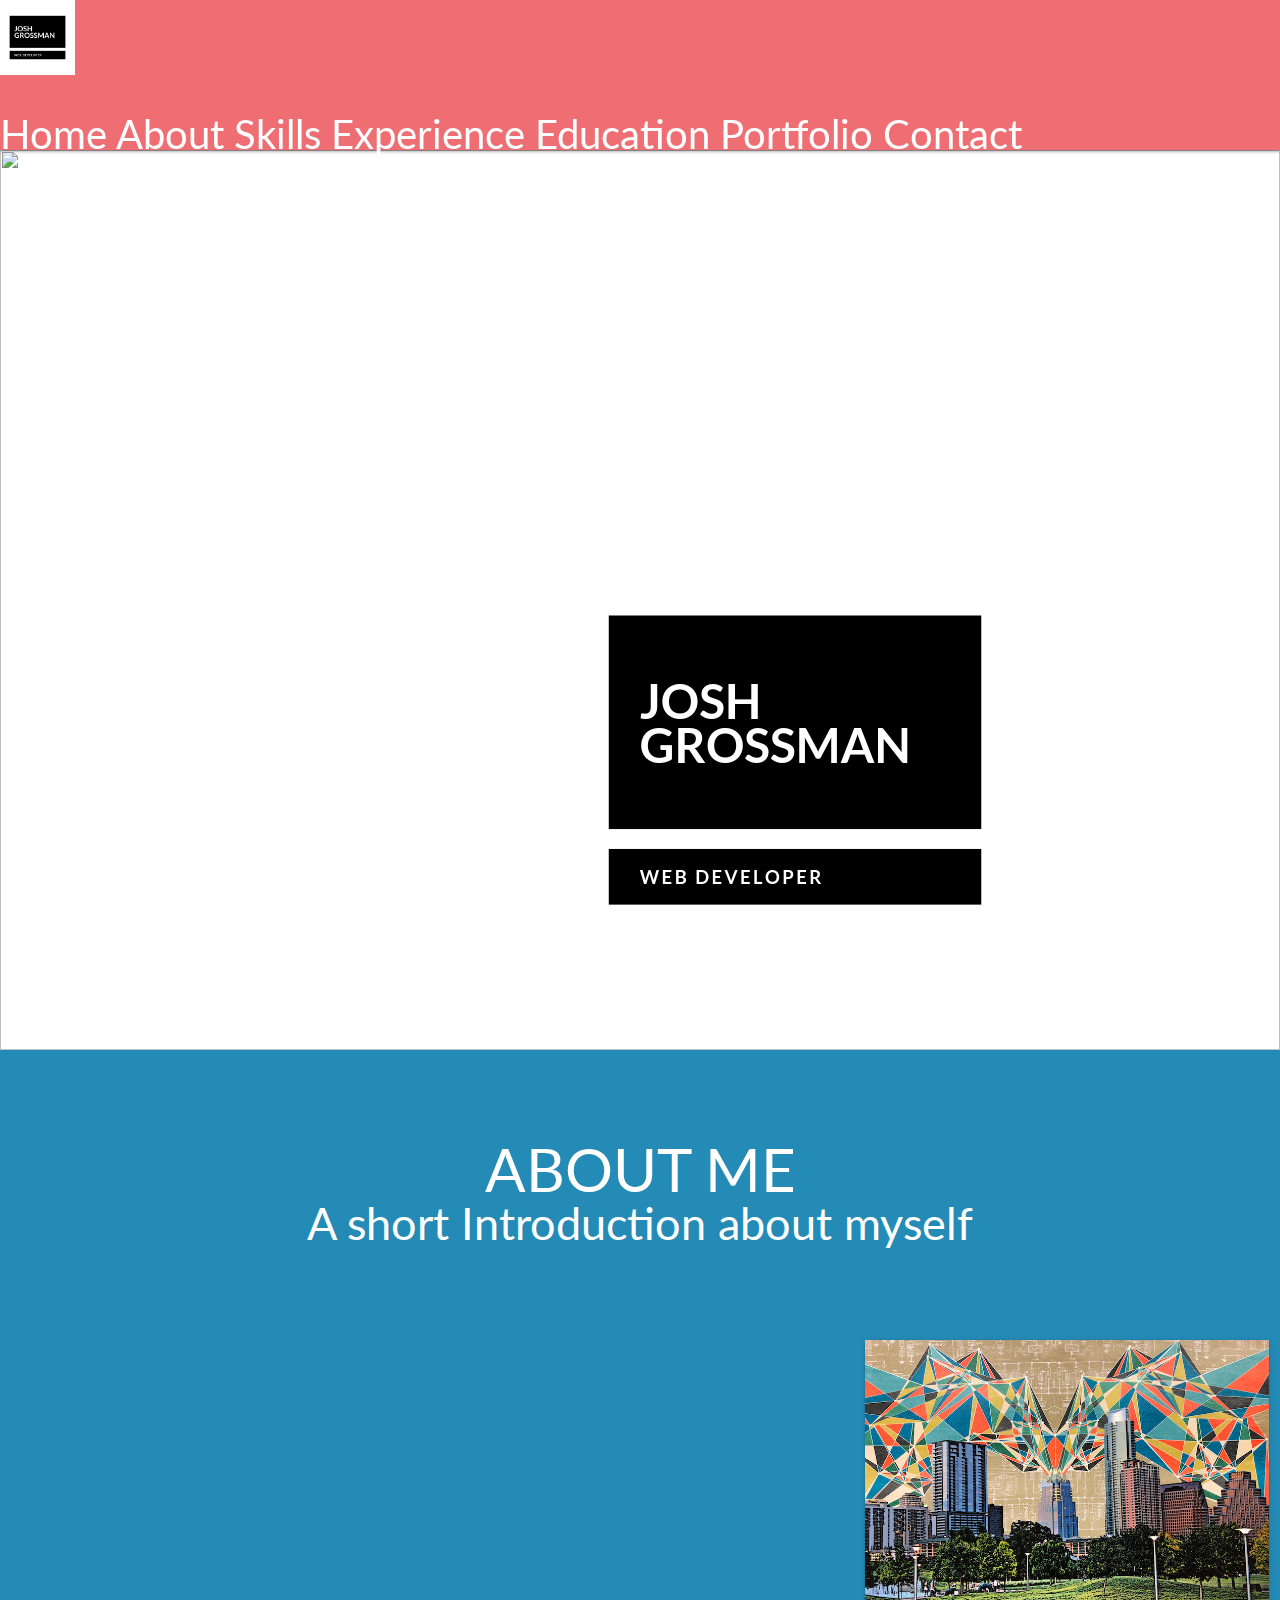
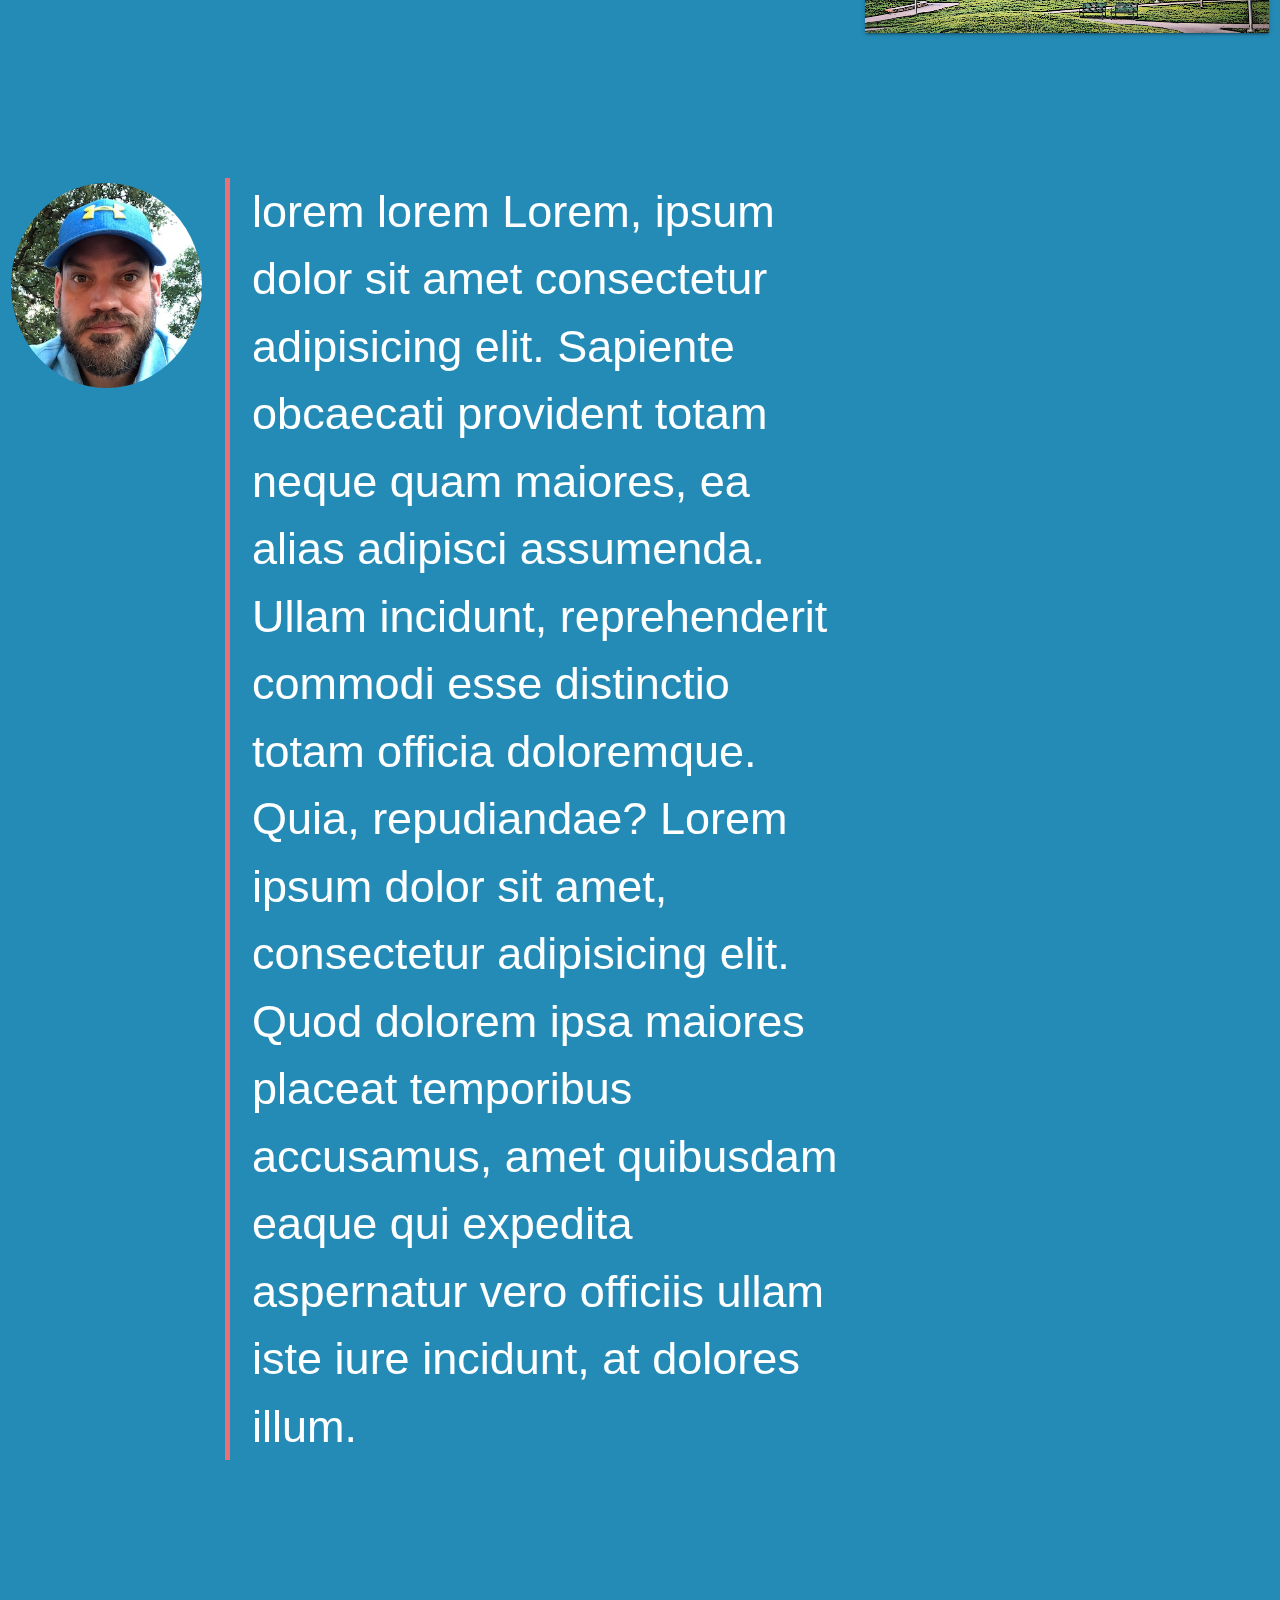
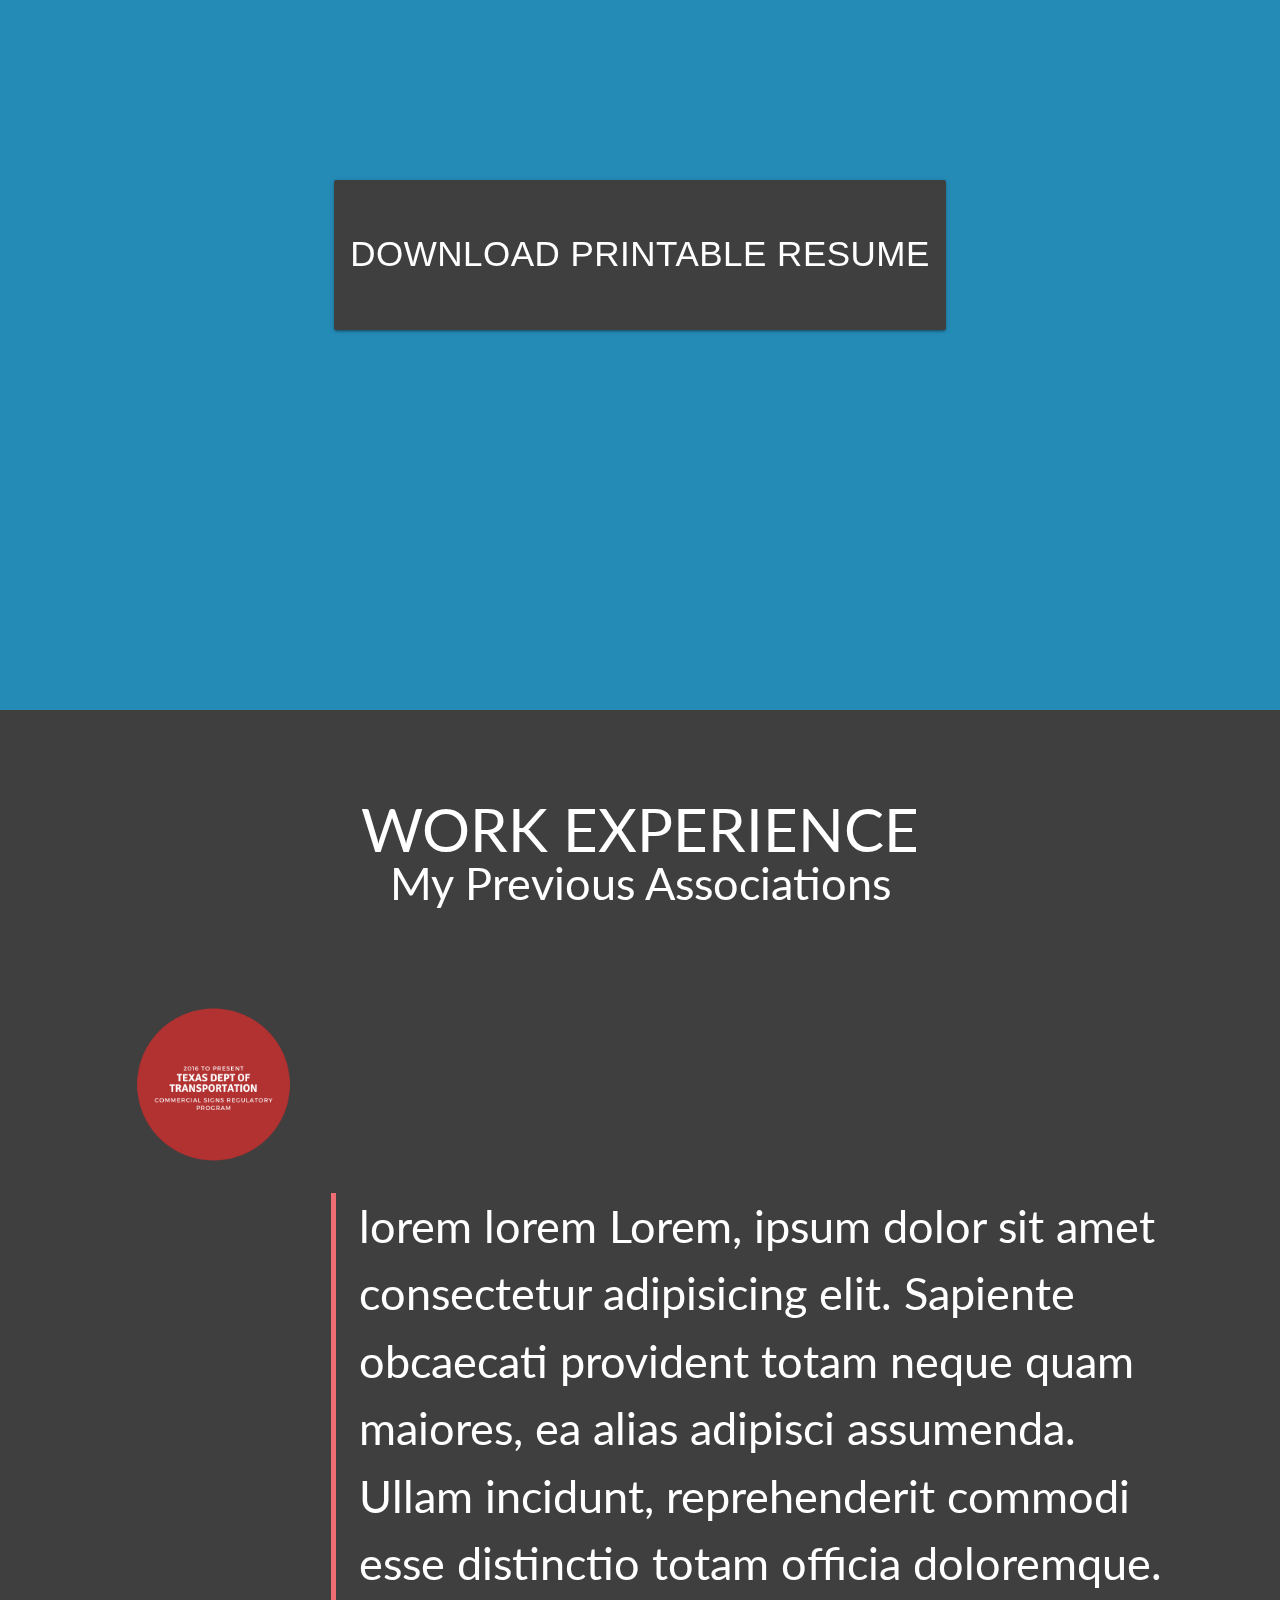
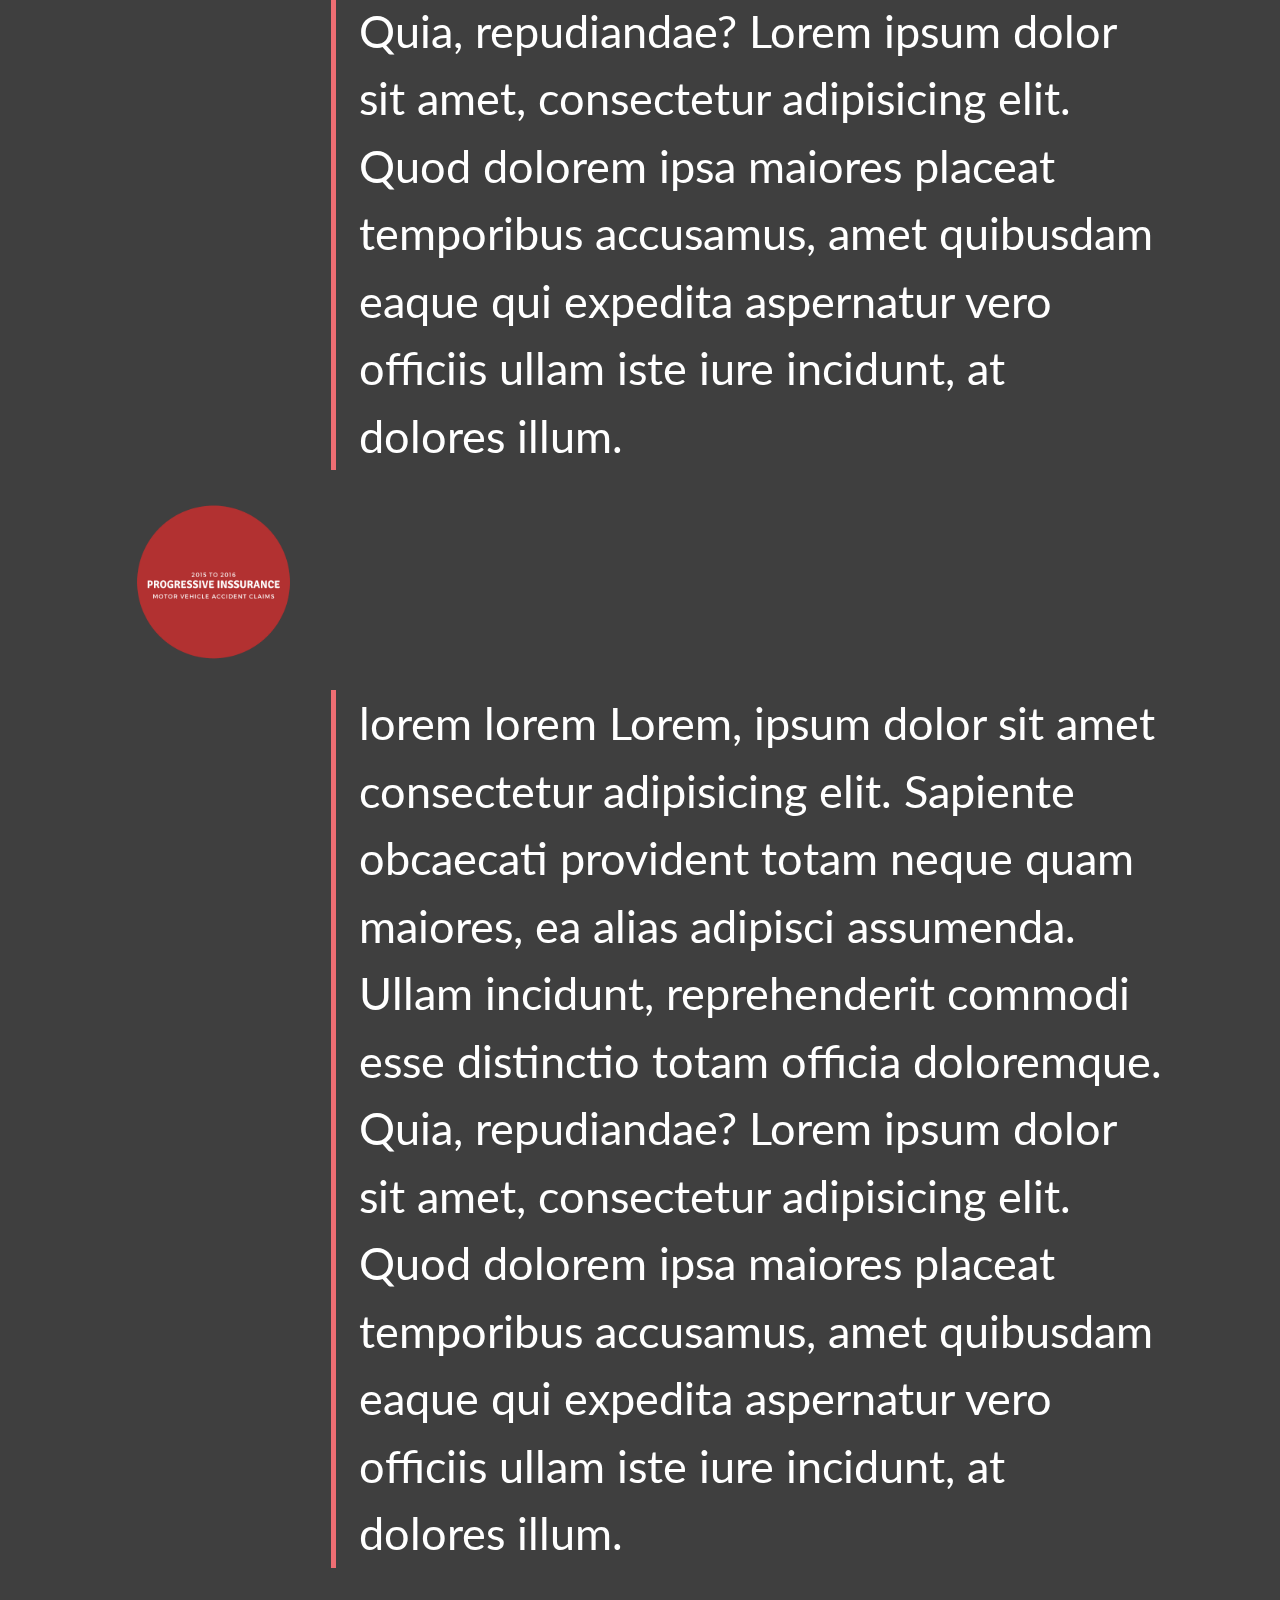
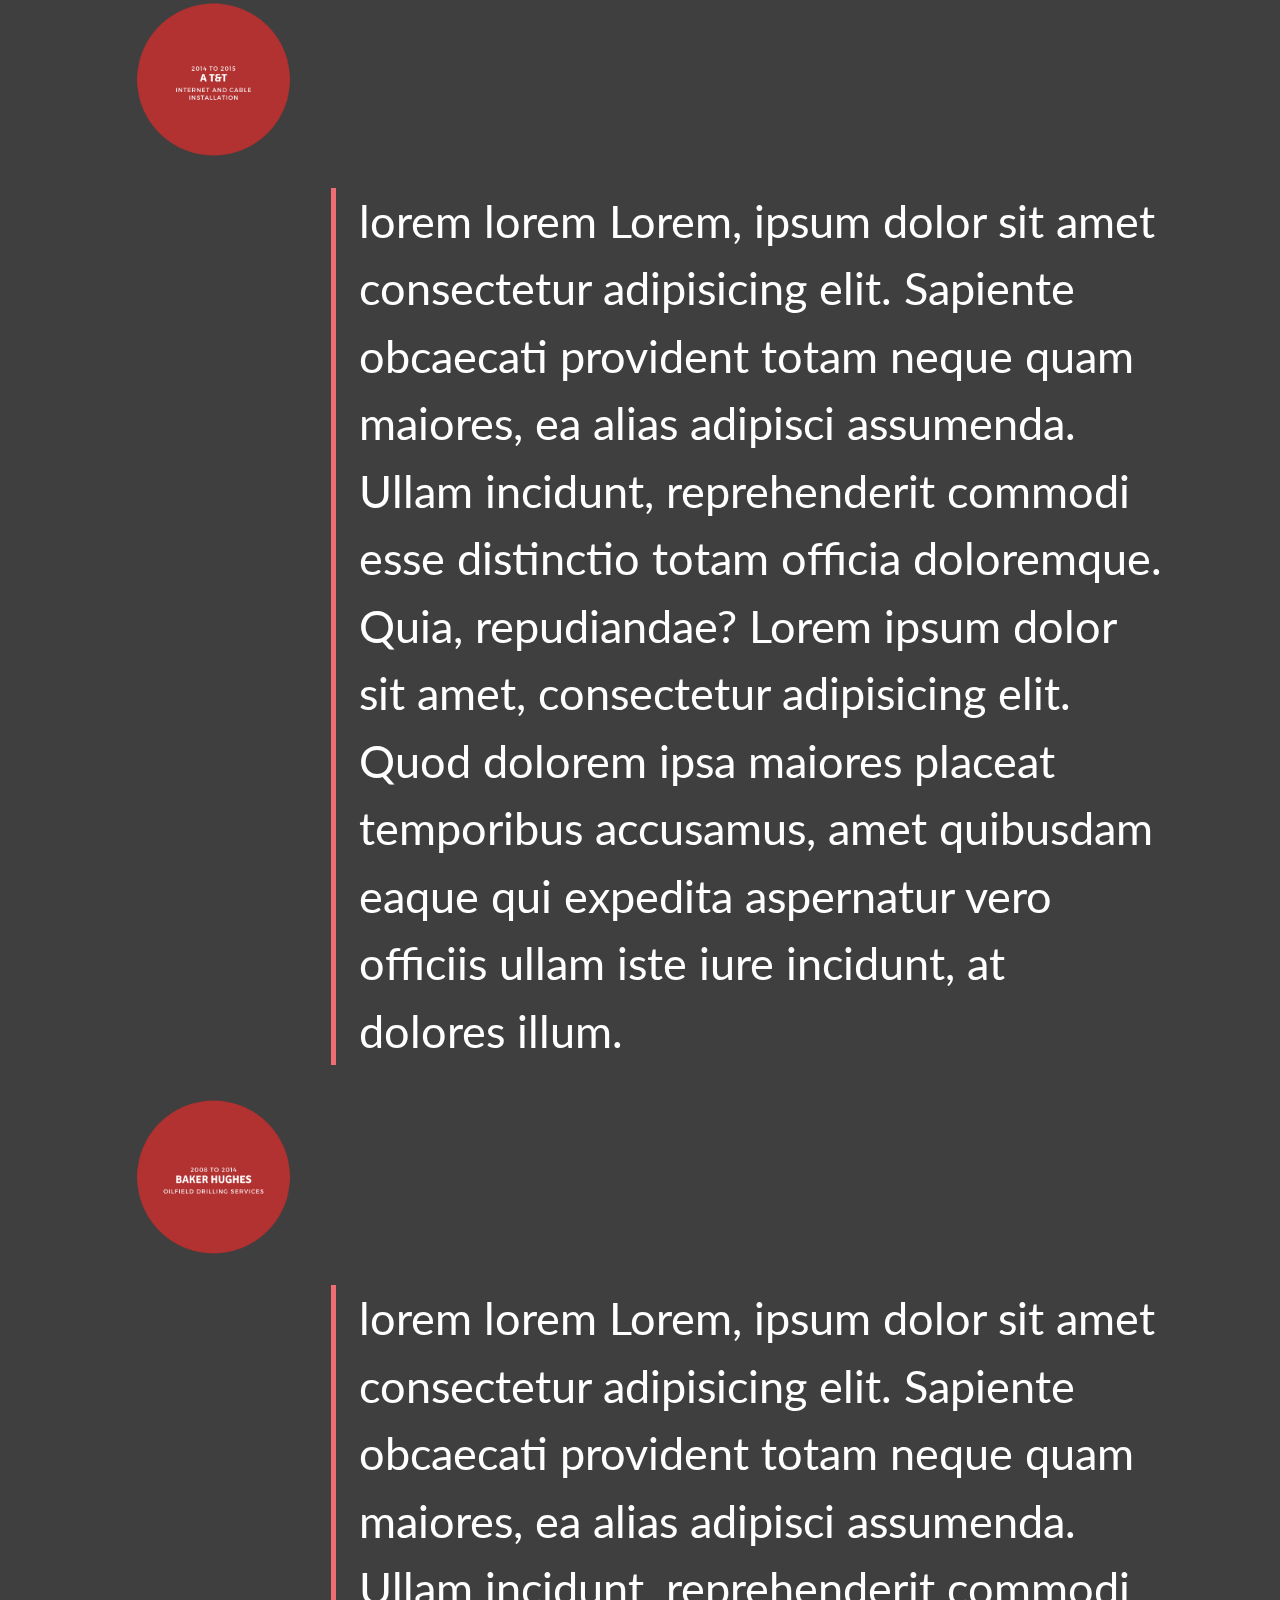
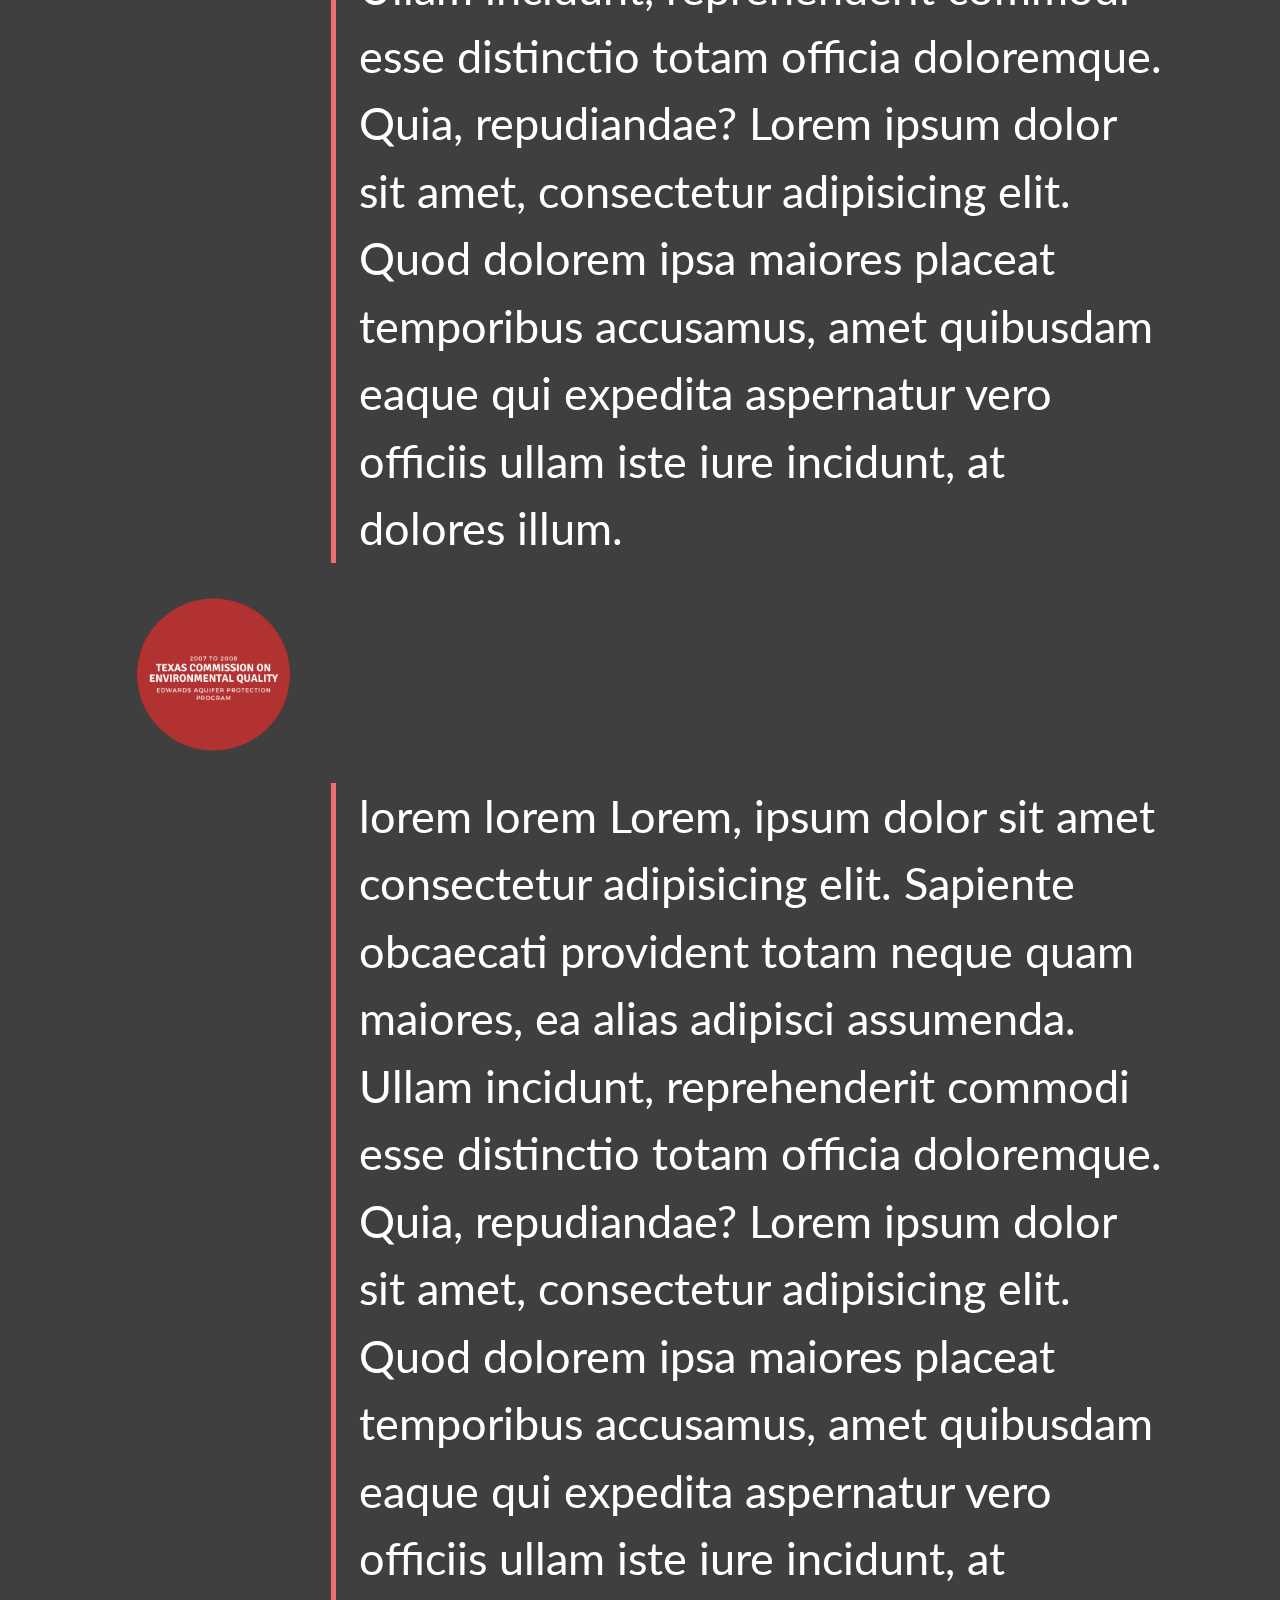
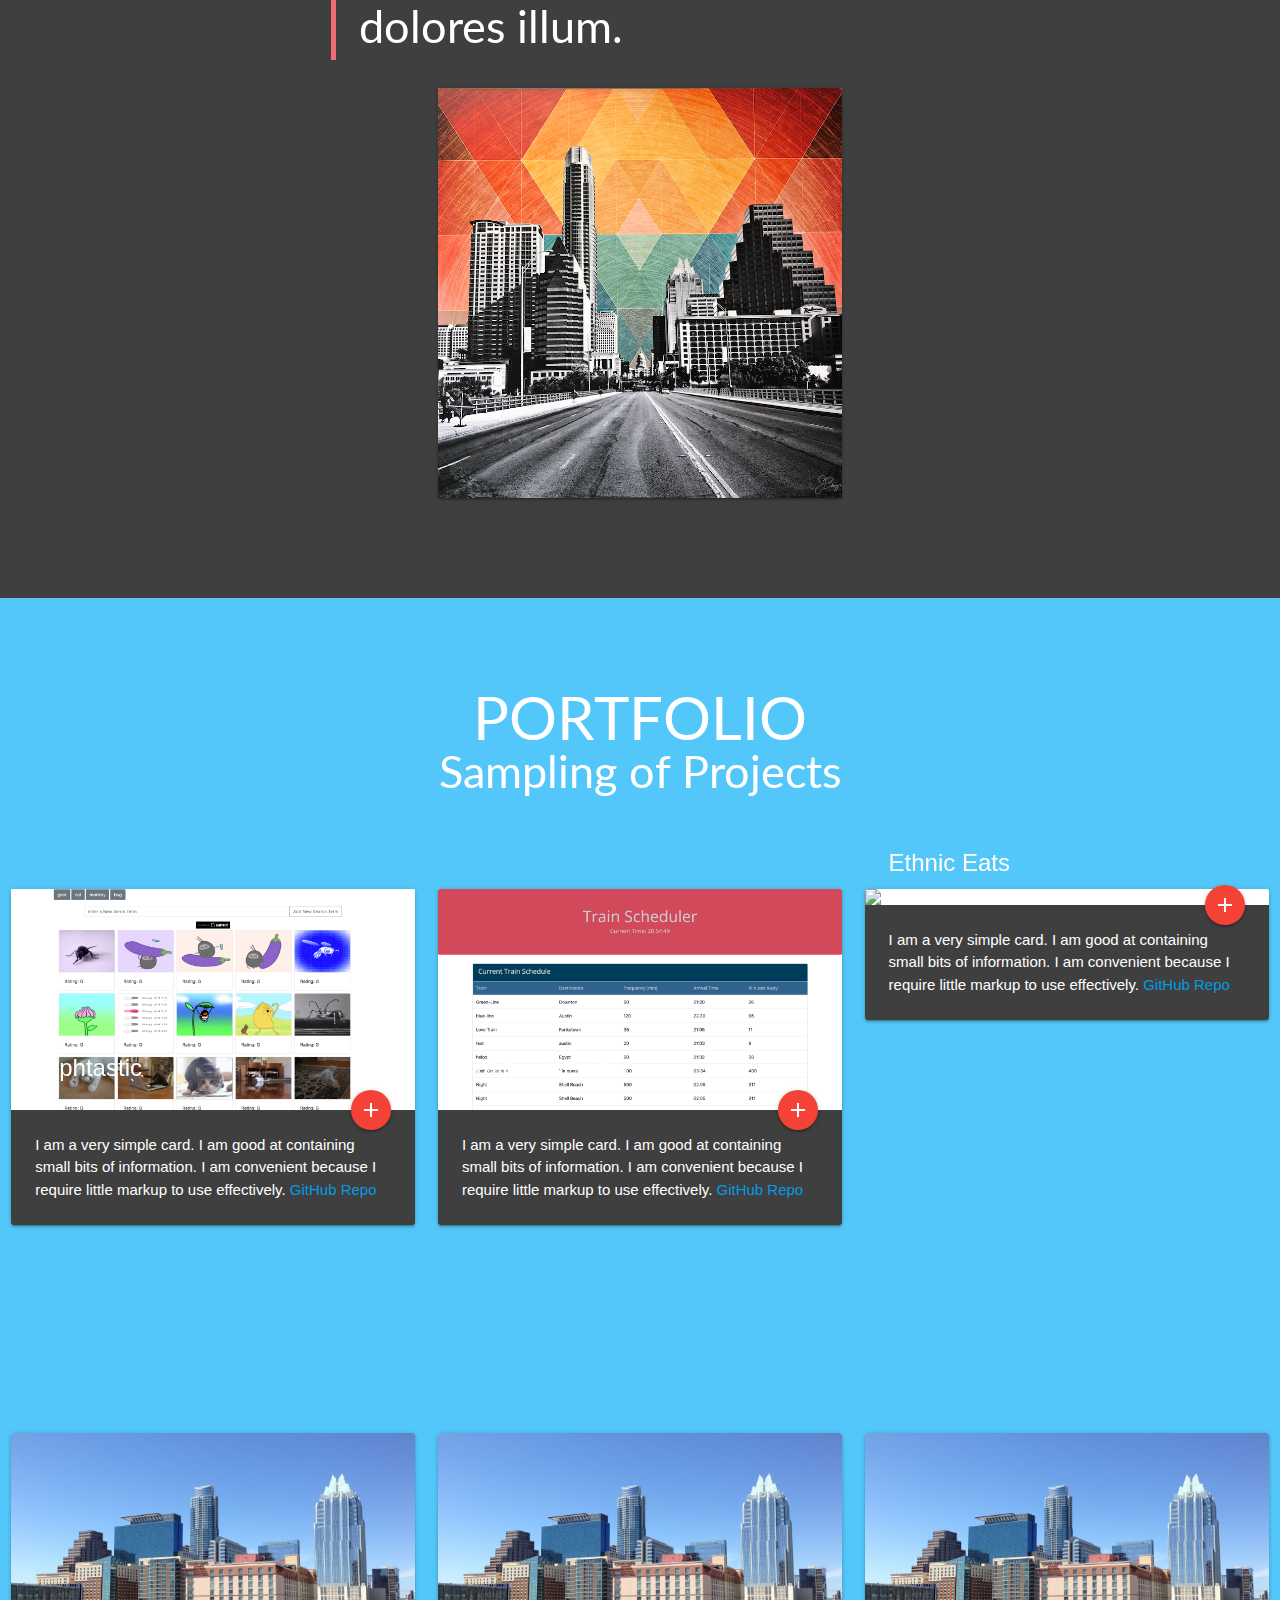
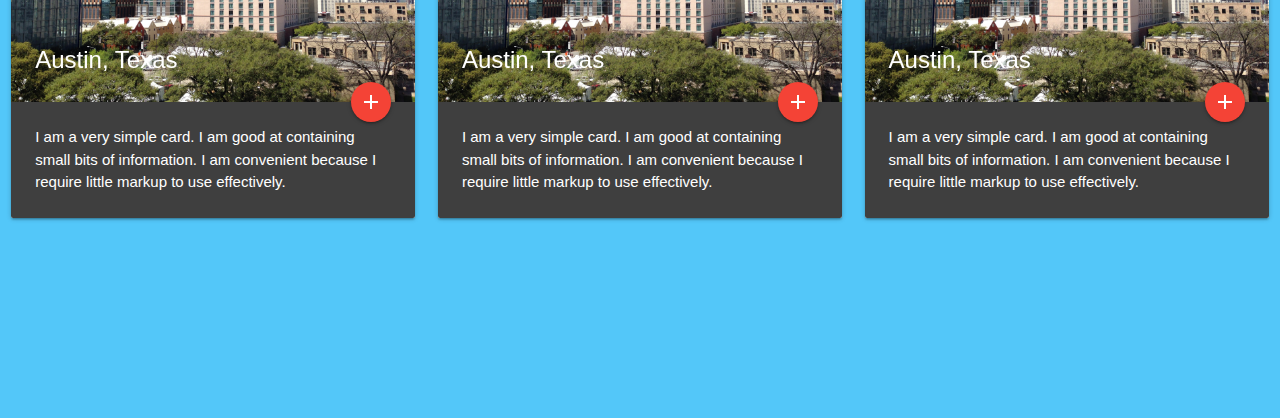
==== index.html @ 7ea6dd29 "init commit" ====
<!DOCTYPE html>
<html lang="en">

<head>
  <meta charset="UTF-8">
  <meta name="viewport" content="width=device-width, initial-scale=1.0">
  <meta http-equiv="X-UA-Compatible" content="ie=edge">
  <title>Document</title>



  <!-- Google Icon Library-->
  <link href="https://fonts.googleapis.com/icon?family=Material+Icons" rel="stylesheet">


  <script src="https://ajax.googleapis.com/ajax/libs/jquery/3.4.1/jquery.min.js"></script>
  <link href="https://fonts.googleapis.com/css?family=Lato&display=swap" rel="stylesheet">


  <!-- Compiled and minified CSS -->
  <link rel="stylesheet" href="https://cdnjs.cloudflare.com/ajax/libs/materialize/1.0.0/css/materialize.min.css">
  <link rel="stylesheet" href="https://cdnjs.cloudflare.com/ajax/libs/bulma/0.7.5/css/bulma.css"
    integrity="sha256-ujE/ZUB6CMZmyJSgQjXGCF4sRRneOimQplBVLu8OU5w=" crossorigin="anonymous" />
  <link rel="stylesheet" href="https://cdnjs.cloudflare.com/ajax/libs/bulma/0.7.5/css/bulma.min.css"
    integrity="sha256-vK3UTo/8wHbaUn+dTQD0X6dzidqc5l7gczvH+Bnowwk=" crossorigin="anonymous" />
  <link rel="stylesheet" type="text/css" href="./assets/css/style.css">

</head>

<body class="has-navbar-fixed-bottom" id="home">

  <nav class="navbar is-fixed-bottom" role="navigation" aria-label="main navigation">
    <div class="navbar-brand">
      <a class="navbar-item" href="#home">
        <img src="./assets/images/Josh grossman.png">
      </a>

      <a role="button" class="navbar-burger burger" aria-label="menu" aria-expanded="false"
        data-target="navbarBasicExample">
        <span aria-hidden="true"></span>
        <span aria-hidden="true"></span>
        <span aria-hidden="true"></span>
      </a>
    </div>

    <div id="navbarBasicExample" class="navbar-menu">
      <div class="navbar-start">
        <a class="navbar-item" id="home-link" style="font-size:40px;font-family: 'Lato', sans-serif;">
          Home
        </a>

        <a class="navbar-item" id="about" style="font-size:40px;font-family: 'Lato', sans-serif;" href="#about-me">
          About
        </a>
        <a class="navbar-item" id="skills" style="font-size:40px;font-family: 'Lato', sans-serif;">
          Skills
        </a>
        <a class="navbar-item" id="experience" style="font-size:40px;font-family: 'Lato', sans-serif;"
          href="#work-experience">
          Experience
        </a>
        <a class="navbar-item" id="education" style="font-size:40px;font-family: 'Lato', sans-serif;" href="#education">
          Education
        </a>
        <a class="navbar-item" id="portfolio" style="font-size:40px;font-family: 'Lato', sans-serif;" href="#portfolio">
          Portfolio
        </a>
        <a class="navbar-item" id="contact" style="font-size:40px;font-family: 'Lato', sans-serif;" href="#contact">
          Contact
        </a>

      </div>

      <div class="navbar-end">
        <div class="navbar-item">
        </div>
      </div>
    </div>
  </nav>





  <div class="parallax-container" id="home-page" style="height:100vh;">
    <div class="parallax"><img id="parallax-bgd"
        src="./assets/images/abstract-expressionism-abstract-painting-acrylic-1919287.jpg"></div>
    <div class="row">
      <div class="col m5 s12"></div>
      <div class="col s12 m2" style="margin-top: 40vh;" align="center">
        <img src="./assets/images/Josh grossman.png">
      </div>
      <div class="col m5 s12"></div>

    </div>
  </div>



  <div class="row" id="about-me" style="background-color: #248BB7">
    <div class="col s12 m12" style="background-color:  #248BB7; color:white;border-right:none; border-left:none;">
      <p align="center" class="section-title">
        About
        Me</p>
      <p align="center" class="sub-section-title">A short Introduction about myself</p>
    </div>
  </div>
  <div class="row" style="background-color: #248BB7">
    <div align="center" class="col s12 m2">
      <img src="./assets/images/IMG_16042.jpg" alt="" class="circle responsive-img" style="margin-top:450px;">
      <!-- notice the "circle" class -->
    </div>
    <div class="col s12 m6">
      <br><br>

      <blockquote style=" font-family: 'Pontano Sans', sans-serif;font-size: 45px;color: white;margin-top:400px;">

        lorem lorem Lorem, ipsum dolor sit amet consectetur adipisicing elit.
        Sapiente obcaecati provident totam neque quam maiores, ea alias adipisci assumenda.
        Ullam incidunt, reprehenderit commodi esse distinctio totam officia doloremque. Quia,
        repudiandae? Lorem ipsum dolor sit amet, consectetur adipisicing elit. Quod dolorem
        ipsa maiores placeat temporibus accusamus, amet quibusdam eaque qui expedita aspernatur
        vero officiis ullam iste iure incidunt, at dolores illum.
      </blockquote>
    </div>
    <div class="col m4 s12">
      <div class="card">
        <div class="card-image">
          <img src="./assets/images/skylineArt1.png">
        </div>
      </div>
    </div>
  </div>
  <div class="row" style="background-color: #248BB7;" id="download-resume">
    <div class="col s12 m12 center-align" style="margin-top: 300px">
      <a class="waves-effect waves-light btn"
        style="height:150px;font-family:'Pontano Sans', sans-serif; font-size:35px; margin-bottom:380px;background-color:#3f3f3f;line-height:38px;font-display: center;padding-top:55px;"
        href="./assets/images/resume.pdf" target="_blank"><strong> Download Printable Resume</strong></a>
    </div>
  </div>

  <div class="row" id="work-experience">
    <div class="col xs12 s12 m12" style="background-color: #3f3f3f; color:white;">
      <p align="center" class="section-title">
        Work Experience</p>
      <p align="center" class="sub-section-title">My Previous Associations</p>
    </div>
  </div>
  <div class="row" style="background-color: #3f3f3f; color:white;"">
    <div class=" col m1 s12"></div>
  <div class="col m2 s12">

    <img src="./assets/images/txdot.experience.png" class="circle responsive-img">


  </div>
  <div class="col m8 s12">
    <blockquote class="experience-blockquote">

      lorem lorem Lorem, ipsum dolor sit amet consectetur adipisicing elit.
      Sapiente obcaecati provident totam neque quam maiores, ea alias adipisci assumenda.
      Ullam incidunt, reprehenderit commodi esse distinctio totam officia doloremque. Quia,
      repudiandae? Lorem ipsum dolor sit amet, consectetur adipisicing elit. Quod dolorem
      ipsa maiores placeat temporibus accusamus, amet quibusdam eaque qui expedita aspernatur
      vero officiis ullam iste iure incidunt, at dolores illum.
    </blockquote>
  </div>
  </div>
  <div class="row" style="background-color: #3f3f3f; color:white;"">
    <div class=" col m1 s12"></div>
  <div class="col m2 s12">

    <img src="./assets/images/progressive.experience.png" class="circle responsive-img">


  </div>
  <div class="col m8 s12">
    <blockquote class="experience-blockquote">

      lorem lorem Lorem, ipsum dolor sit amet consectetur adipisicing elit.
      Sapiente obcaecati provident totam neque quam maiores, ea alias adipisci assumenda.
      Ullam incidunt, reprehenderit commodi esse distinctio totam officia doloremque. Quia,
      repudiandae? Lorem ipsum dolor sit amet, consectetur adipisicing elit. Quod dolorem
      ipsa maiores placeat temporibus accusamus, amet quibusdam eaque qui expedita aspernatur
      vero officiis ullam iste iure incidunt, at dolores illum.
    </blockquote>
  </div>
  </div>
  <div class="row" style="background-color: #3f3f3f; color:white;"">
    <div class=" col m1 s12">

  </div>
  <div class="col m2 s12">

    <img src="./assets/images/att.experience.png" class="circle responsive-img">


  </div>
  <div class="col m8 s12">
    <blockquote class="experience-blockquote">

      lorem lorem Lorem, ipsum dolor sit amet consectetur adipisicing elit.
      Sapiente obcaecati provident totam neque quam maiores, ea alias adipisci assumenda.
      Ullam incidunt, reprehenderit commodi esse distinctio totam officia doloremque. Quia,
      repudiandae? Lorem ipsum dolor sit amet, consectetur adipisicing elit. Quod dolorem
      ipsa maiores placeat temporibus accusamus, amet quibusdam eaque qui expedita aspernatur
      vero officiis ullam iste iure incidunt, at dolores illum.
    </blockquote>
  </div>
  </div>
  <div class="row" style="background-color: #3f3f3f; color:white;"">
    <div class=" col m1 s12">

  </div>
  <div class="col m2 s12">

    <img src="./assets/images/bakerhughes.experience.png" class="circle responsive-img">


  </div>
  <div class="col m8 s12">
    <blockquote class="experience-blockquote">

      lorem lorem Lorem, ipsum dolor sit amet consectetur adipisicing elit.
      Sapiente obcaecati provident totam neque quam maiores, ea alias adipisci assumenda.
      Ullam incidunt, reprehenderit commodi esse distinctio totam officia doloremque. Quia,
      repudiandae? Lorem ipsum dolor sit amet, consectetur adipisicing elit. Quod dolorem
      ipsa maiores placeat temporibus accusamus, amet quibusdam eaque qui expedita aspernatur
      vero officiis ullam iste iure incidunt, at dolores illum.
    </blockquote>
  </div>
  </div>
  <div class="row" style="background-color: #3f3f3f; color:white;"">
    <div class=" col m1 s12">

  </div>
  <div class="col m2 s12">

    <img src="./assets/images/tceq.experience.png" class="circle responsive-img">


  </div>
  <div class="col m8 s12">
    <blockquote class="experience-blockquote">

      lorem lorem Lorem, ipsum dolor sit amet consectetur adipisicing elit.
      Sapiente obcaecati provident totam neque quam maiores, ea alias adipisci assumenda.
      Ullam incidunt, reprehenderit commodi esse distinctio totam officia doloremque. Quia,
      repudiandae? Lorem ipsum dolor sit amet, consectetur adipisicing elit. Quod dolorem
      ipsa maiores placeat temporibus accusamus, amet quibusdam eaque qui expedita aspernatur
      vero officiis ullam iste iure incidunt, at dolores illum.
    </blockquote>
  </div>
  </div>
  <div class="row" style="background-color: #3f3f3f; color:white;"">
    <div class=" col m4 s12"></div>
  <div class=" col m4 s12">
    <div class="card">
      <div class="card-image">
        <img src="./assets/images/skylineArt2.png" style="margin-bottom:100px;">
      </div>
    </div>
  </div>
  <div class="col m4 s12"></div>
  </div>

  <div class="row" id="portfolio-section" style="background-color: #53c7f9;">
      <div class="row" id="work-experience">
          <div class="col xs12 s12 m12" style="background-color: #53c7f9; color:white;">
            <p align="center" class="section-title">
              Portfolio</p>
            <p align="center" class="sub-section-title">Sampling of Projects</p>
          </div>
        </div>
    <div class="col xs12 s12 m4"></div>
    <div class="col xs12 s12 m4"></div>
    <div class="col xs12 s12 m4"></div>

    
    <div class="row">
        <div class="col xs12 s12 m4">
          <div class="card">
            <div class="card-image">
              <a href="https://github.com/joshGrossman03/giphy_api.git"target="_blank">
              <img src="./assets/images/Screen Shot 2019-07-27 at 21.03.09.png">
            </a>
              <span class="card-title">Giphtastic</span>
              <a class="btn-floating halfway-fab waves-effect waves-light red"><i class="material-icons">add</i></a>
            </div>
            <div class="card-content" style="margin-bottom:200px;background-color: #3f3f3f;color:white;">
              <p>I am a very simple card. I am good at containing small bits of information. I am convenient because I
                require little markup to use effectively.<a href="https://github.com/joshGrossman03/giphy_api.git" target="_blank"> GitHub Repo</a></p>
            </div>
          </div>
        </div>
        <div class="col xs12 s12 m4">
          <div class="card">
            <div class="card-image">
              <a href="https://joshgrossman03.github.io/train_scheduler/" target="_blank">
              <img src="./assets/images/Screen Shot 2019-07-27 at 20.54.49.png">
              </a>
              <span class="card-title">Train Scheduler</span>
              <a class="btn-floating halfway-fab waves-effect waves-light red"><i class="material-icons">add</i></a>
            </div>
            <div class="card-content" style="margin-bottom:200px;background-color: #3f3f3f;color:white;">
              <p>I am a very simple card. I am good at containing small bits of information. I am convenient because I
                require little markup to use effectively.<a href="https://github.com/joshGrossman03/train_scheduler.git"target="_blank"> GitHub Repo</a></p>
            </div>
          </div>
        </div>
        <div class="col xs12 s12 m4">
          <div class="card">
            <div class="card-image">
              <a href="https://tp222.github.io/Project_1/#" target="_blank">
              <img src="./assets/images/ethnicEats.png">
            </a>
              <span class="card-title">Ethnic Eats</span>
              <a class="btn-floating halfway-fab waves-effect waves-light red"><i class="material-icons">add</i></a>
            </div>
            <div class="card-content" style="margin-bottom:200px;background-color: #3f3f3f;color:white;">
              <p>I am a very simple card. I am good at containing small bits of information. I am convenient because I
                require little markup to use effectively.<a href="https://github.com/joshGrossman03/Project_1.git" target="_blank"> GitHub Repo</a></p>
            </div>
          </div>
        </div>
      </div>
    <div class="row">
      <div class="col xs12 s12 m4">
        <div class="card">
          <div class="card-image">
            <img src="./assets/images/austin-skyline.jpg">
            <span class="card-title">Austin, Texas</span>
            <a class="btn-floating halfway-fab waves-effect waves-light red"><i class="material-icons">add</i></a>
          </div>
          <div class="card-content" style="margin-bottom:200px;background-color: #3f3f3f;color:white;">
            <p>I am a very simple card. I am good at containing small bits of information. I am convenient because I
              require little markup to use effectively.</p>
          </div>
        </div>
      </div>
      <div class="col xs12 s12 m4">
        <div class="card">
          <div class="card-image">
            <img src="./assets/images/austin-skyline.jpg">
            <span class="card-title">Austin, Texas</span>
            <a class="btn-floating halfway-fab waves-effect waves-light red"><i class="material-icons">add</i></a>
          </div>
          <div class="card-content" style="margin-bottom:200px;background-color: #3f3f3f;color:white;">
            <p>I am a very simple card. I am good at containing small bits of information. I am convenient because I
              require little markup to use effectively.</p>
          </div>
        </div>
      </div>
      <div class="col xs12 s12 m4">
        <div class="card">
          <div class="card-image">
            <img src="./assets/images/austin-skyline.jpg">
            <span class="card-title">Austin, Texas</span>
            <a class="btn-floating halfway-fab waves-effect waves-light red"><i class="material-icons">add</i></a>
          </div>
          <div class="card-content" style="margin-bottom:200px;background-color: #3f3f3f;color:white;">
            <p>I am a very simple card. I am good at containing small bits of information. I am convenient because I
              require little markup to use effectively.</p>
          </div>
        </div>
      </div>
    </div>
    


    <script src="https://cdnjs.cloudflare.com/ajax/libs/jquery/3.4.1/jquery.min.js"
      integrity="sha256-CSXorXvZcTkaix6Yvo6HppcZGetbYMGWSFlBw8HfCJo=" crossorigin="anonymous"></script>


    <script src="https://cdnjs.cloudflare.com/ajax/libs/popper.js/1.14.7/umd/popper.min.js"
      integrity="sha384-UO2eT0CpHqdSJQ6hJty5KVphtPhzWj9WO1clHTMGa3JDZwrnQq4sF86dIHNDz0W1"
      crossorigin="anonymous"></script>
    <script src="https://www.gstatic.com/firebasejs/6.3.0/firebase-app.js"></script>
    <!-- Add additional services that you want to use -->
    <script src="https://www.gstatic.com/firebasejs/5.9.1/firebase-auth.js"></script>
    <script src="https://www.gstatic.com/firebasejs/6.0.4/firebase-database.js"></script>


    <!-- Compiled and minified JavaScript -->
    <script src="https://cdnjs.cloudflare.com/ajax/libs/materialize/1.0.0/js/materialize.min.js"></script>

    <script src="./assets/javascript/app.js"></script>

</body>

</html>
---- assets/css/style.css ----
#parallax-bgd{
    width: 100%;
    height: 100vh;
    
}


 .navbar{
     height:150px;

 }

 .navbar-item img{
     max-height: 5rem;
     line-height: 6;
 }

 .row{
     margin-bottom: 0px;
 }

 .section-title{
    font-family: 'Lato', sans-serif;
    padding-bottom: 0px; 
    margin-bottom:0px; 
    font-size:60px; 
    line-height:38px;
    text-transform: uppercase;
    margin-top:100px;
 }

 .sub-section-title{
    font-family: 'Lato', sans-serif;
    padding-bottom:30px;
    margin-top:2px;
    font-size: 45px
 }
 .experience-blockquote{
    font-family: 'Lato', sans-serif;
    font-size: 45px;
    color: white;
    margin-top: 200px;
 }
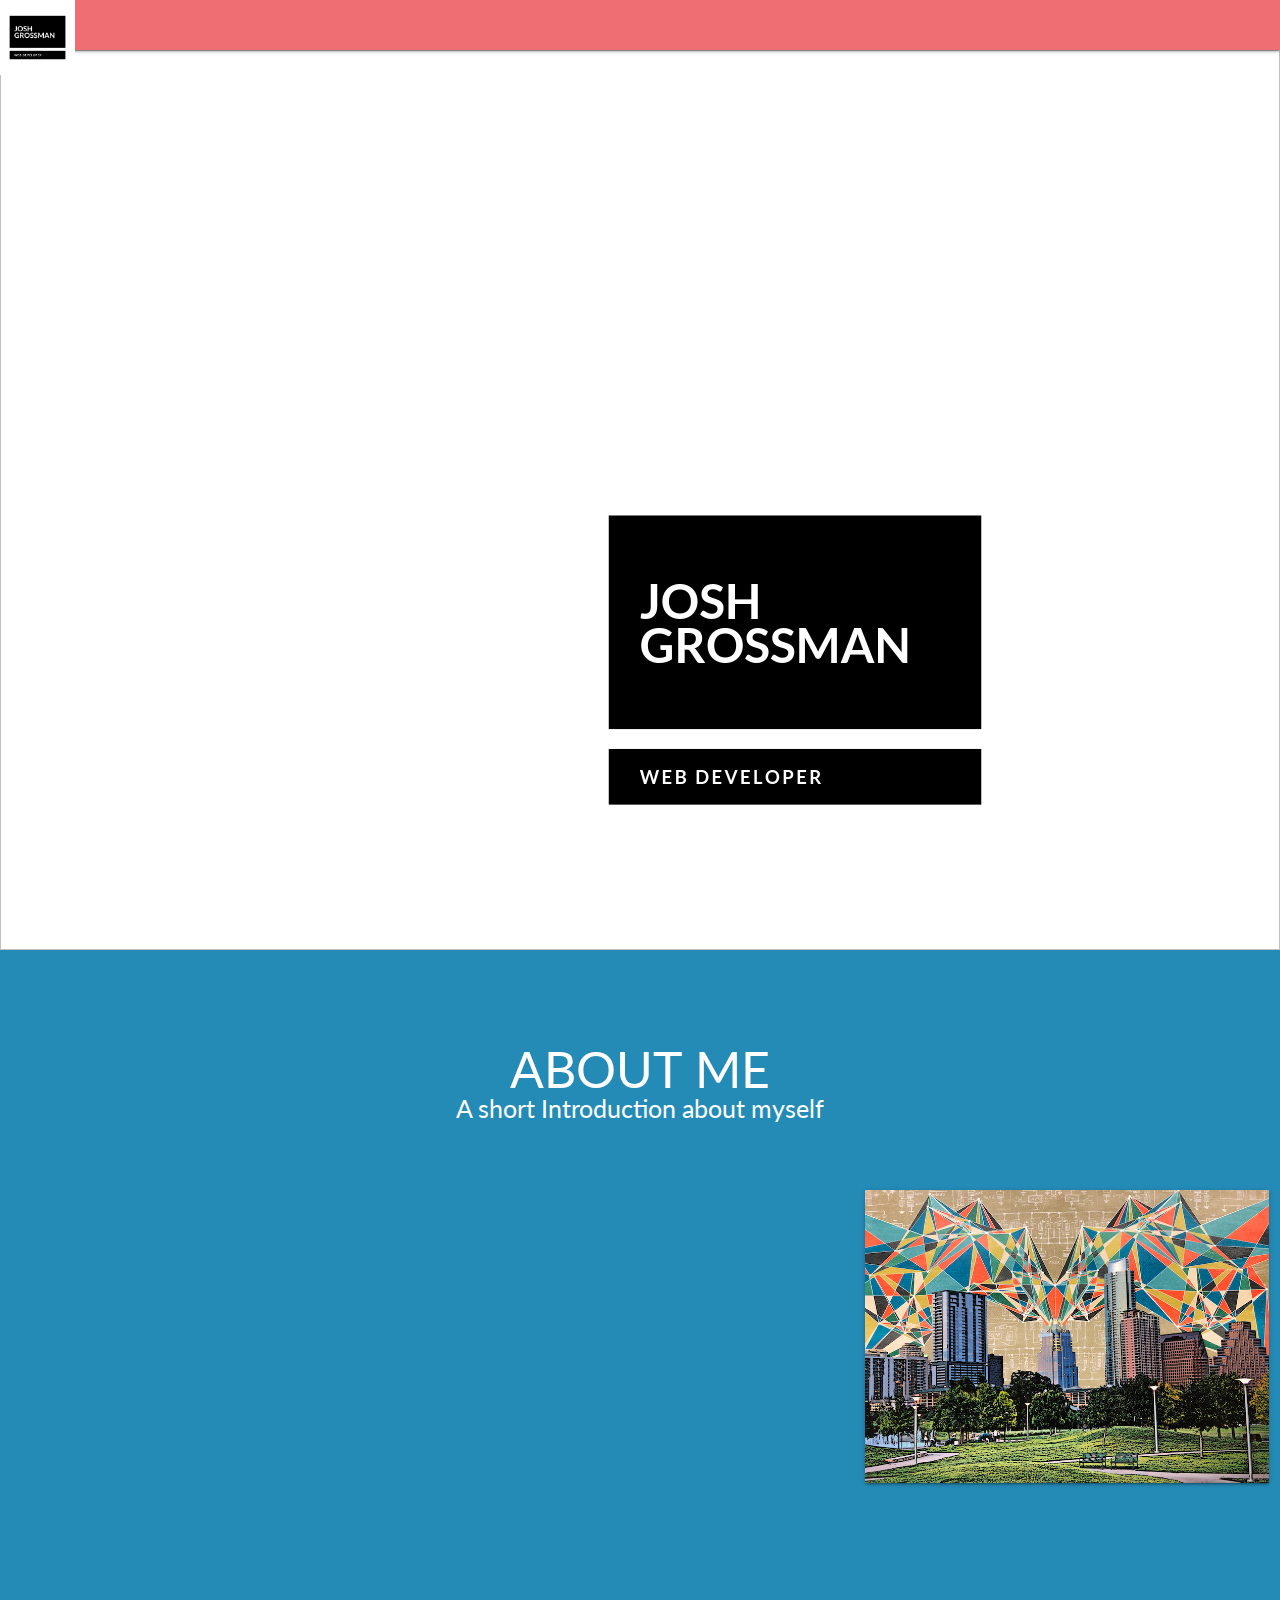
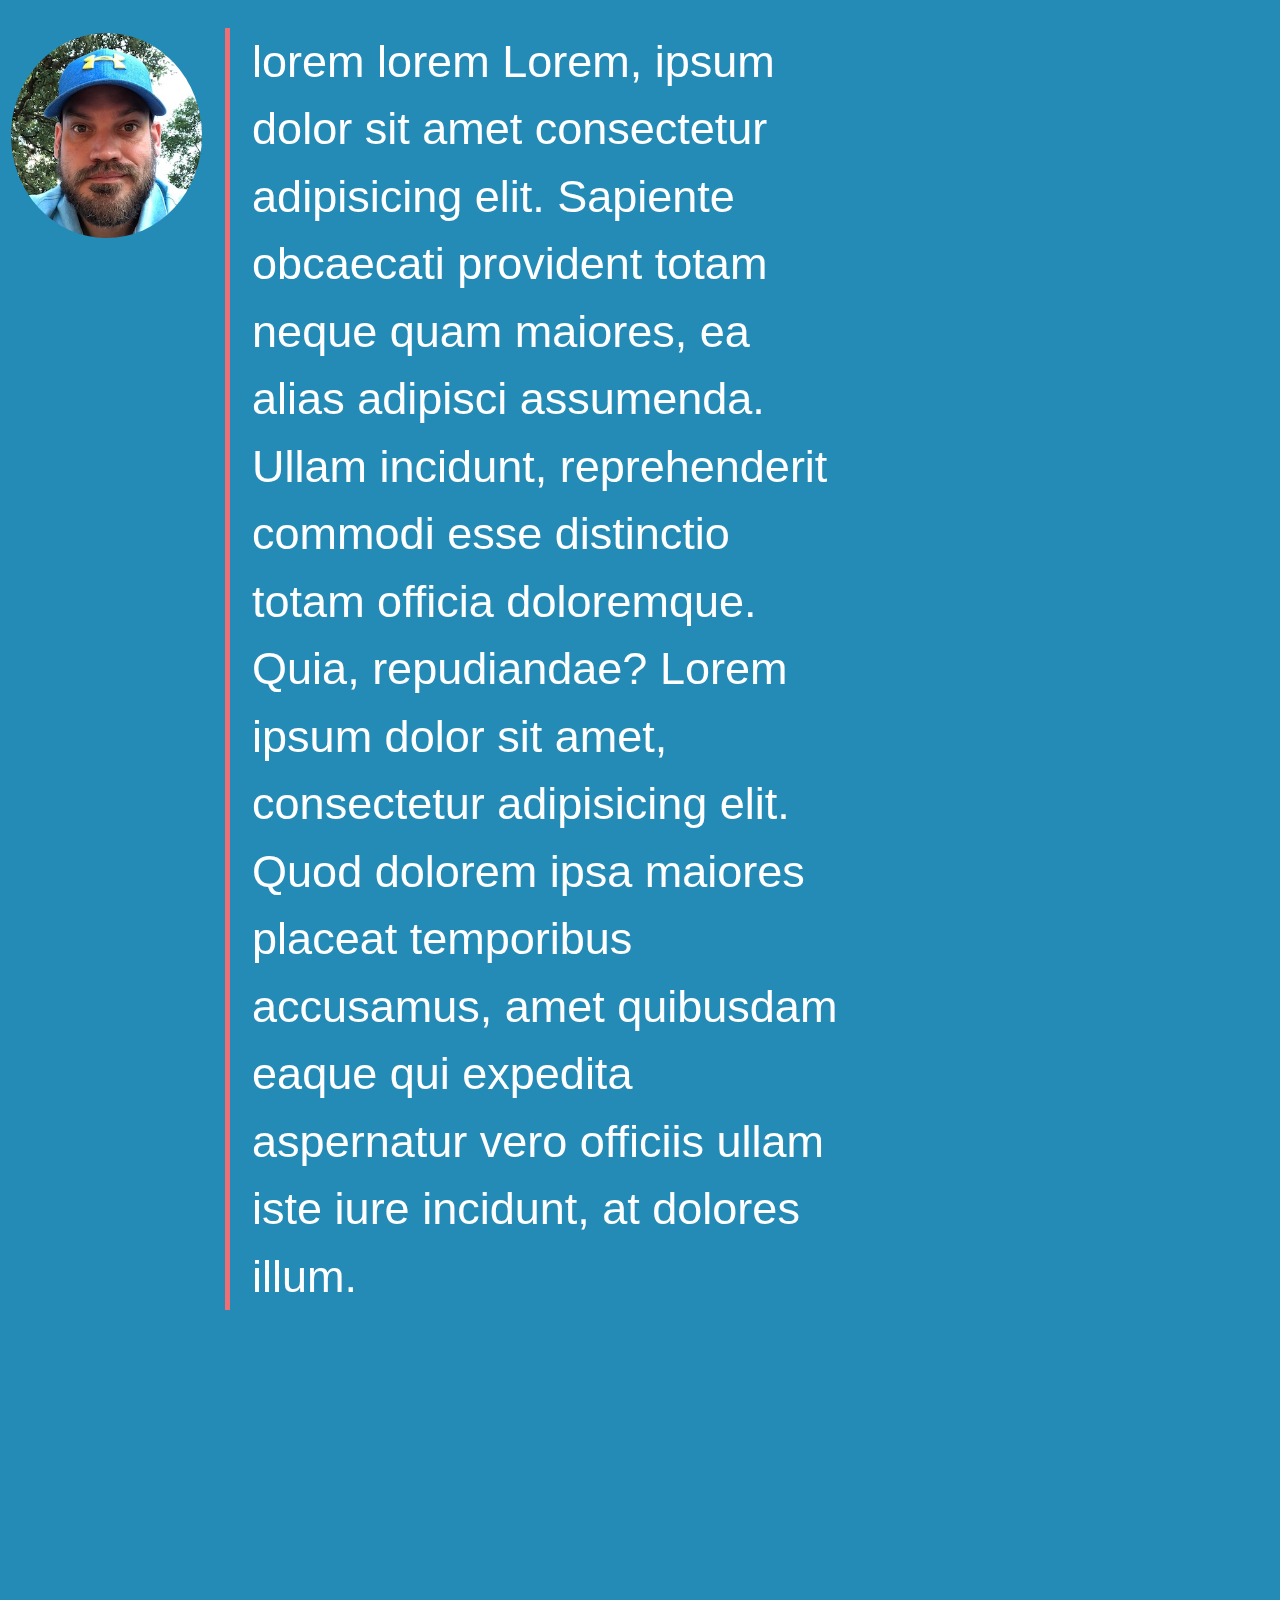
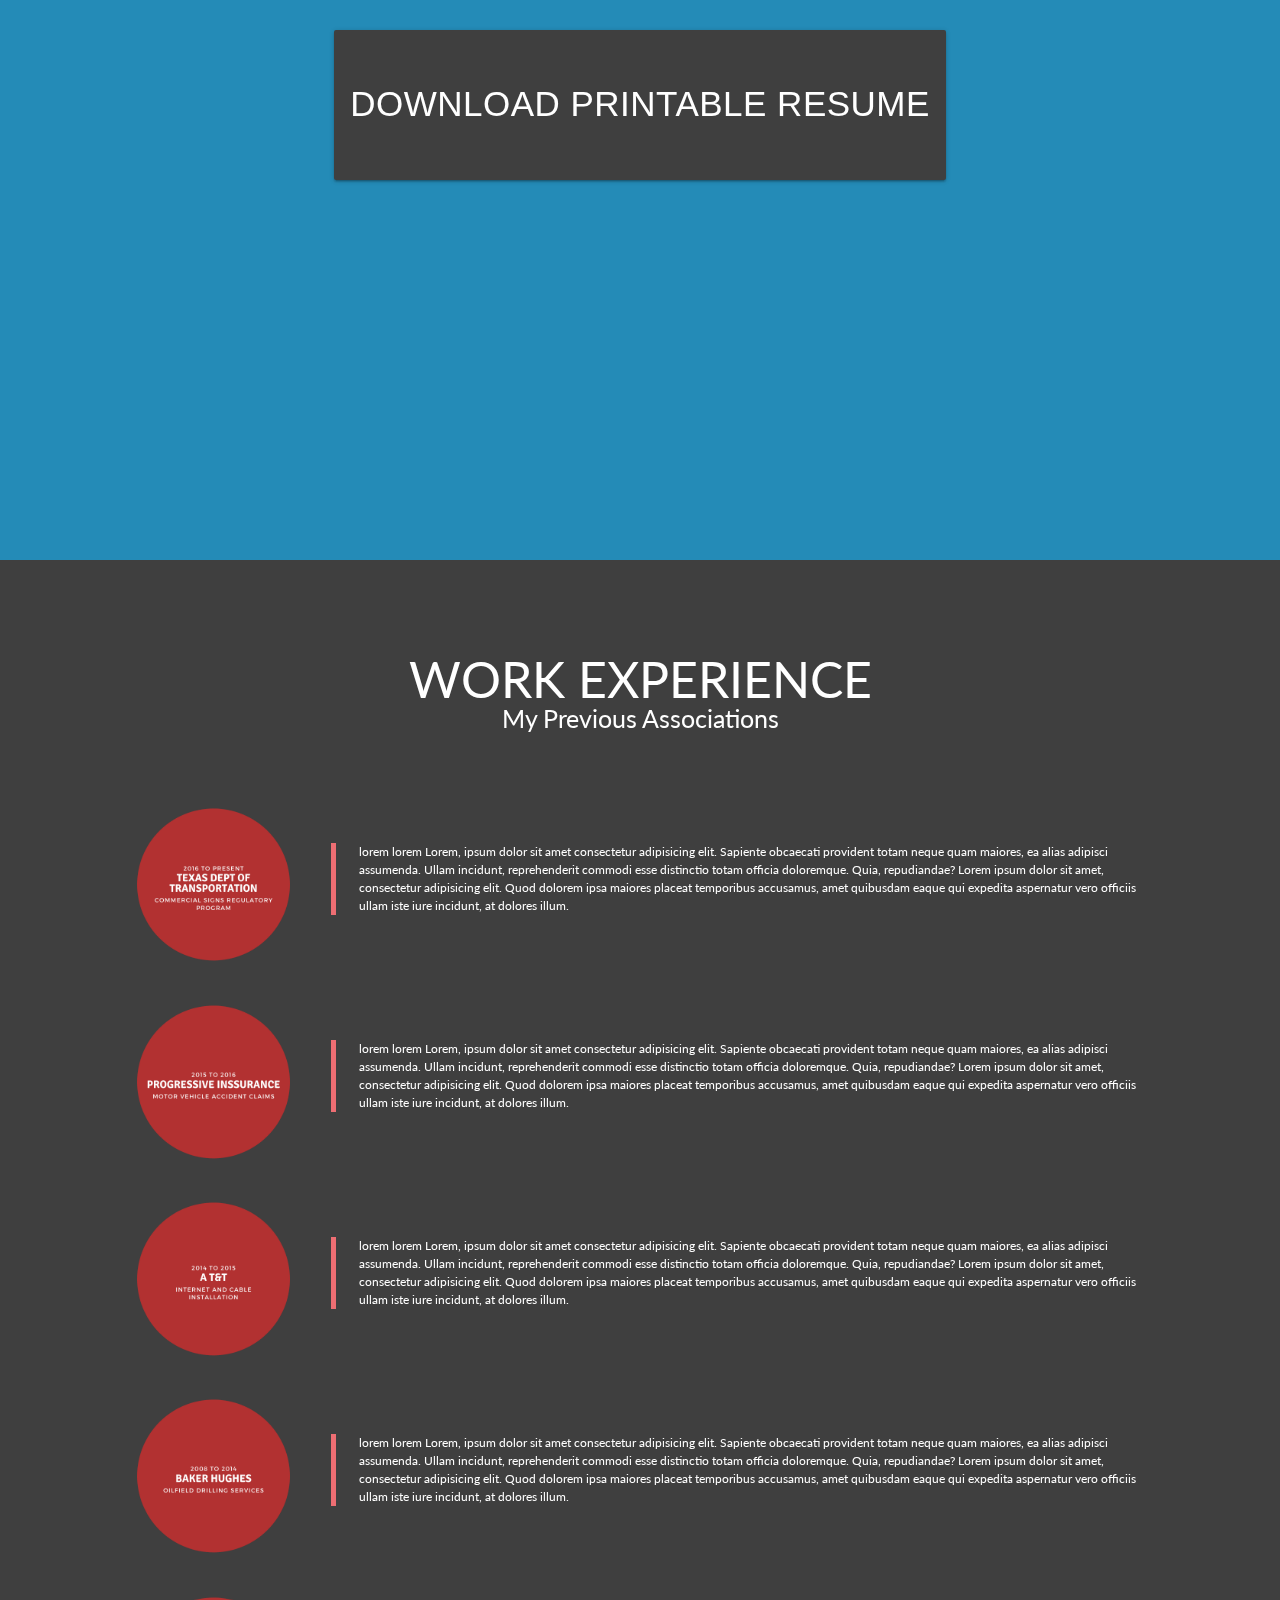
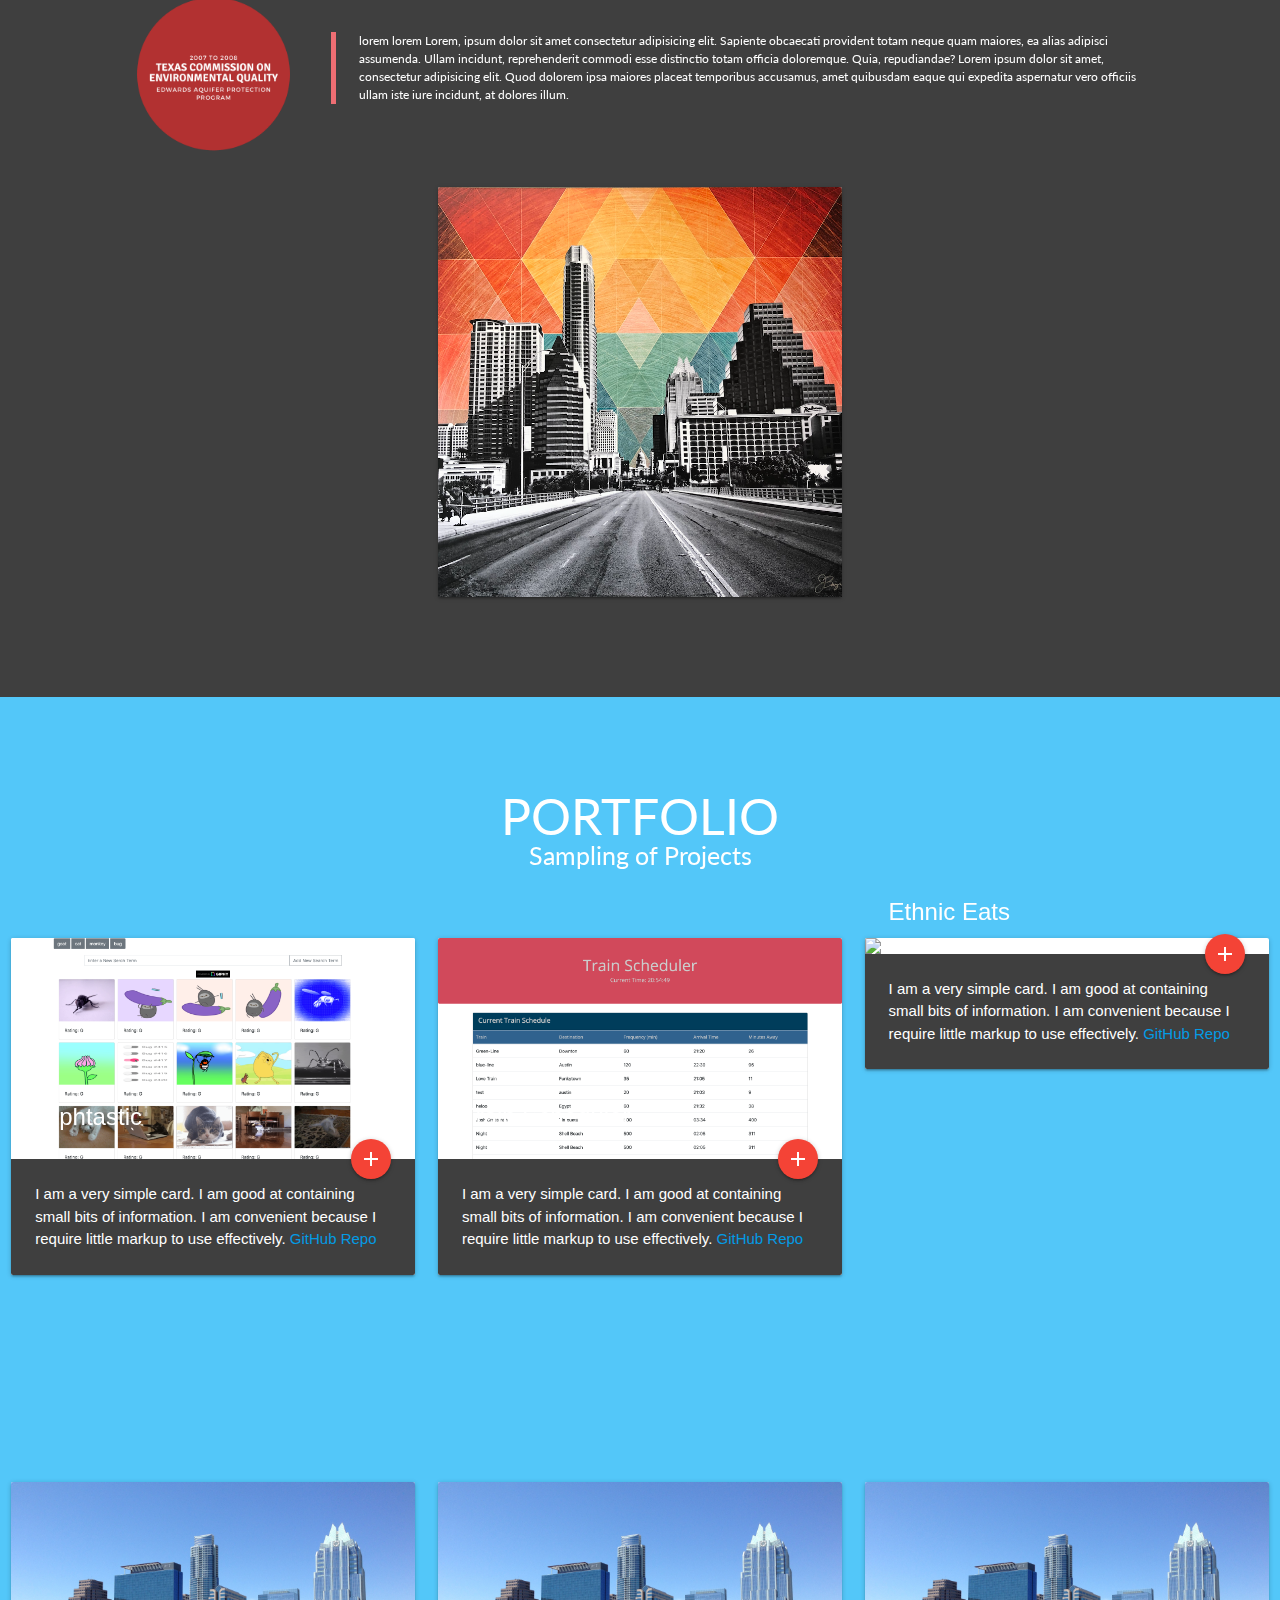
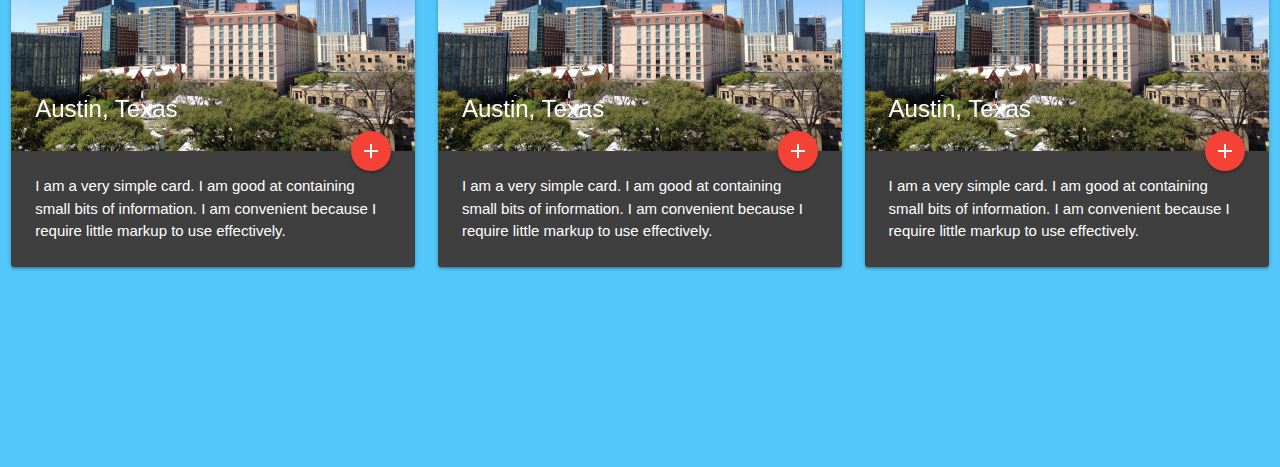
==== commit 6627ede5: "styling chnages" ====
--- a/index.html
+++ b/index.html
@@ -45,27 +45,27 @@
 
     <div id="navbarBasicExample" class="navbar-menu">
       <div class="navbar-start">
-        <a class="navbar-item" id="home-link" style="font-size:40px;font-family: 'Lato', sans-serif;">
+        <a class="navbar-item" id="home-link" style="font-size:12px;font-family: 'Lato', sans-serif;">
           Home
         </a>
 
-        <a class="navbar-item" id="about" style="font-size:40px;font-family: 'Lato', sans-serif;" href="#about-me">
+        <a class="navbar-item" id="about" style="font-size:12px;font-family: 'Lato', sans-serif;" href="#about-me">
           About
         </a>
-        <a class="navbar-item" id="skills" style="font-size:40px;font-family: 'Lato', sans-serif;">
+        <a class="navbar-item" id="skills" style="font-size:12px;font-family: 'Lato', sans-serif;">
           Skills
         </a>
-        <a class="navbar-item" id="experience" style="font-size:40px;font-family: 'Lato', sans-serif;"
+        <a class="navbar-item" id="experience" style="font-size:12px;font-family: 'Lato', sans-serif;"
           href="#work-experience">
           Experience
         </a>
-        <a class="navbar-item" id="education" style="font-size:40px;font-family: 'Lato', sans-serif;" href="#education">
+        <a class="navbar-item" id="education" style="font-size:12px;font-family: 'Lato', sans-serif;" href="#education">
           Education
         </a>
-        <a class="navbar-item" id="portfolio" style="font-size:40px;font-family: 'Lato', sans-serif;" href="#portfolio">
+        <a class="navbar-item" id="portfolio" style="font-size:12px;font-family: 'Lato', sans-serif;" href="#portfolio">
           Portfolio
         </a>
-        <a class="navbar-item" id="contact" style="font-size:40px;font-family: 'Lato', sans-serif;" href="#contact">
+        <a class="navbar-item" id="contact" style="font-size:12px;font-family: 'Lato', sans-serif;" href="#contact">
           Contact
         </a>
 
--- a/assets/css/style.css
+++ b/assets/css/style.css
@@ -8,7 +8,7 @@
 
 
  .navbar{
-     height:150px;
+     height:50px;
 
  }
 
@@ -25,7 +25,7 @@
     font-family: 'Lato', sans-serif;
     padding-bottom: 0px; 
     margin-bottom:0px; 
-    font-size:60px; 
+    font-size:50px; 
     line-height:38px;
     text-transform: uppercase;
     margin-top:100px;
@@ -35,11 +35,11 @@
     font-family: 'Lato', sans-serif;
     padding-bottom:30px;
     margin-top:2px;
-    font-size: 45px
+    font-size: 25px
  }
  .experience-blockquote{
     font-family: 'Lato', sans-serif;
-    font-size: 45px;
+    font-size: 12px;
     color: white;
-    margin-top: 200px;
+    margin-top: 50px;
  }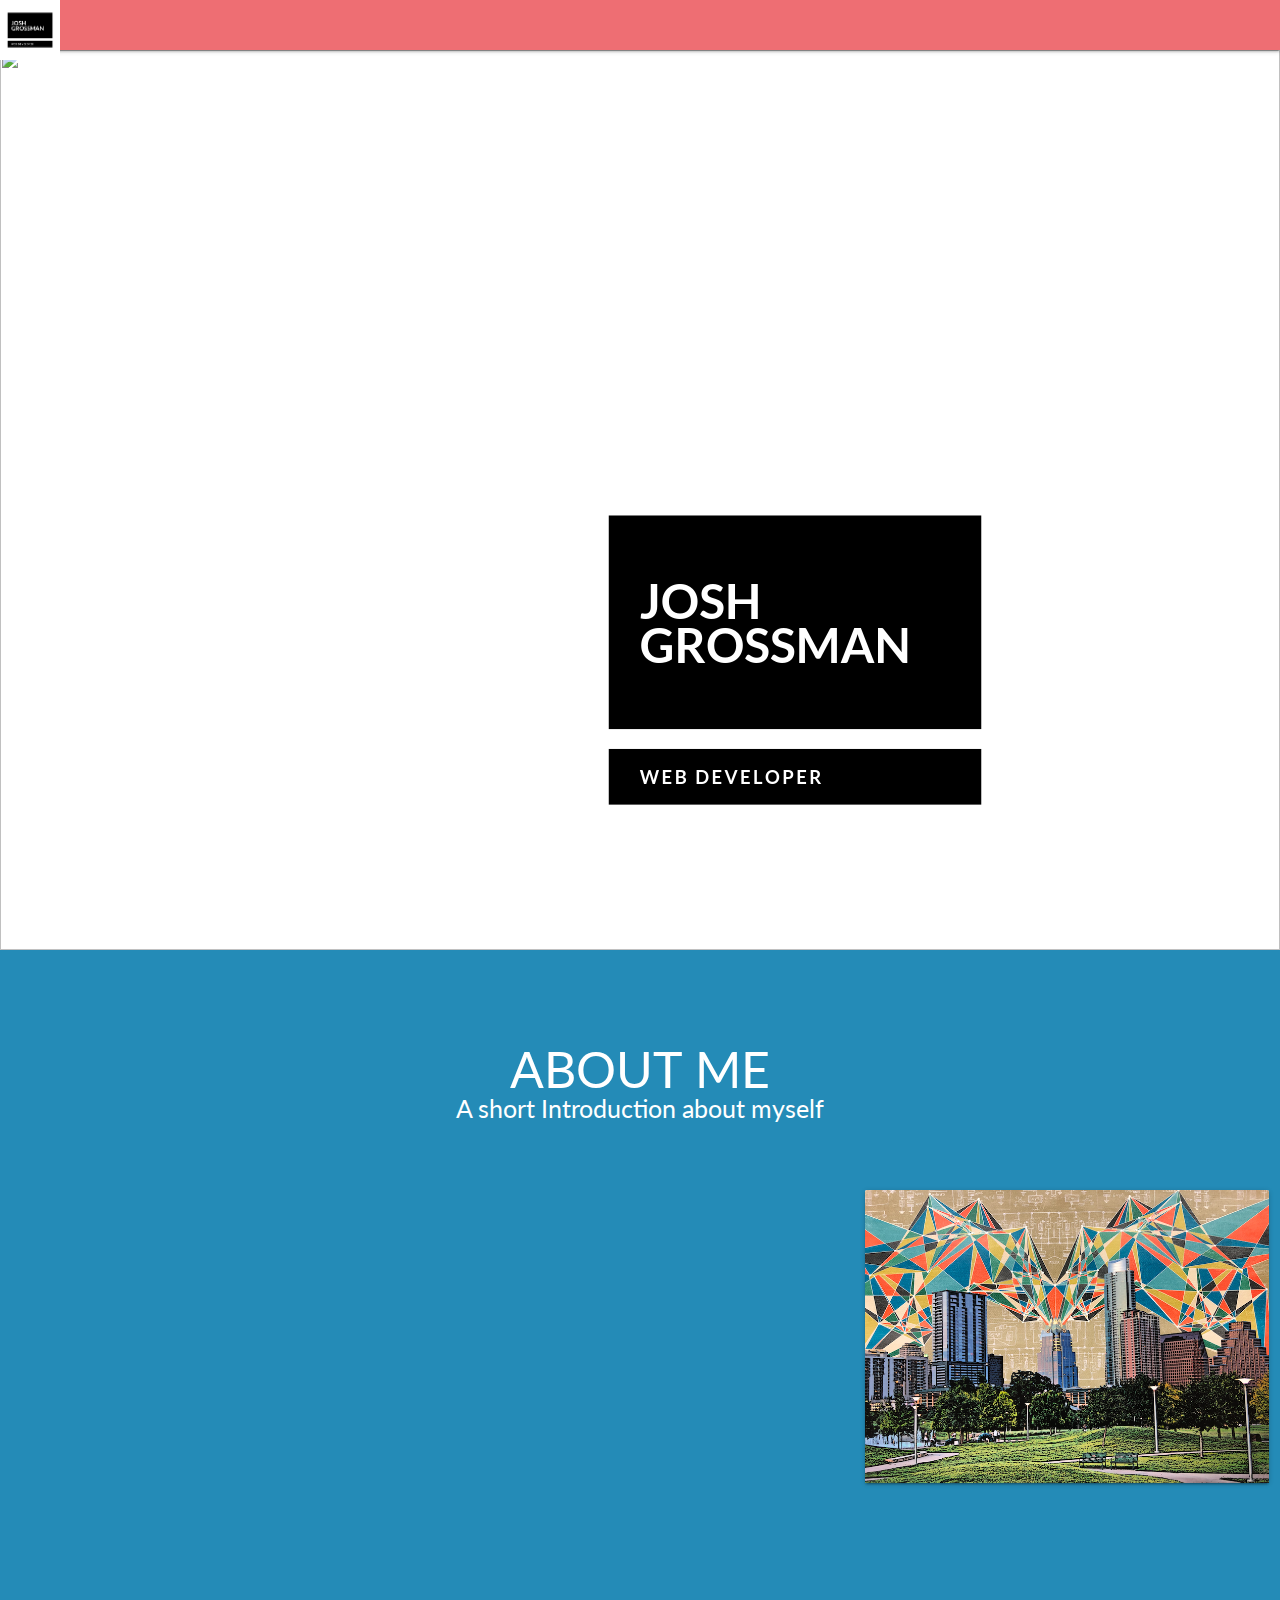
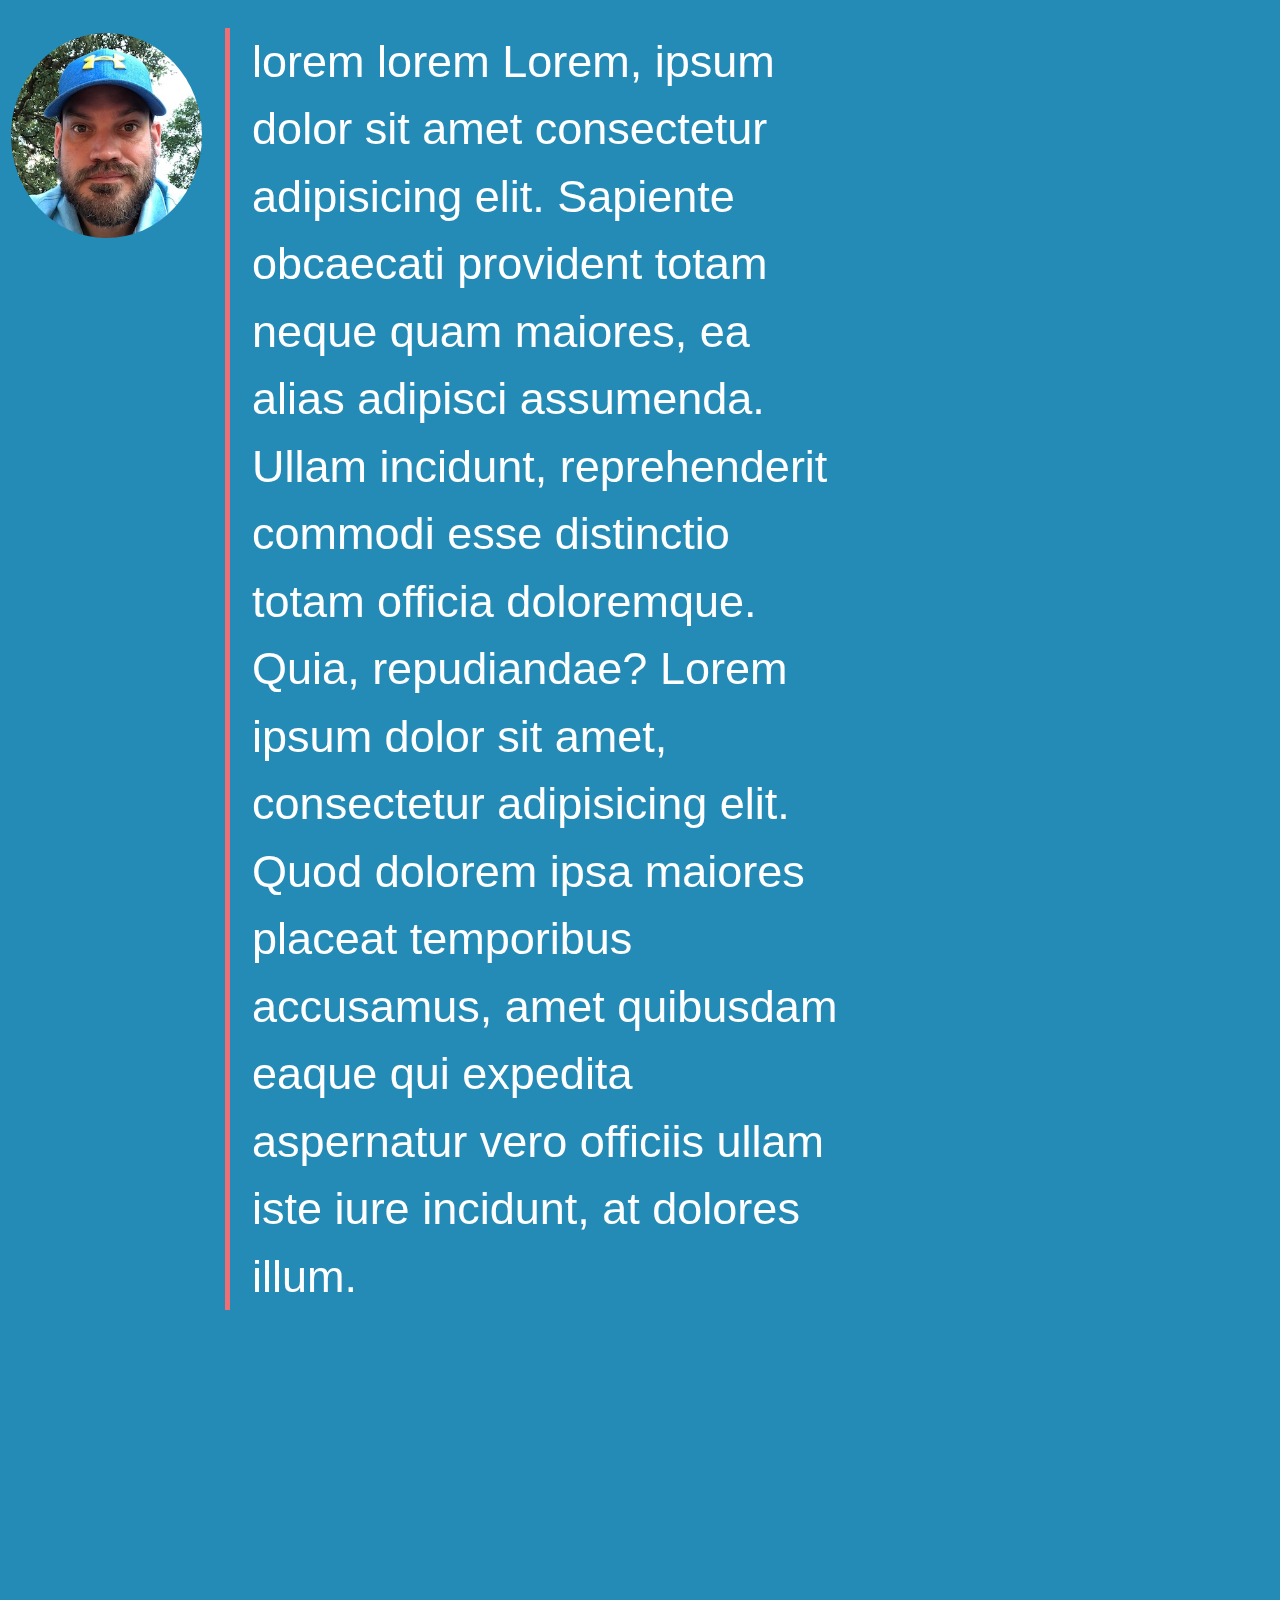
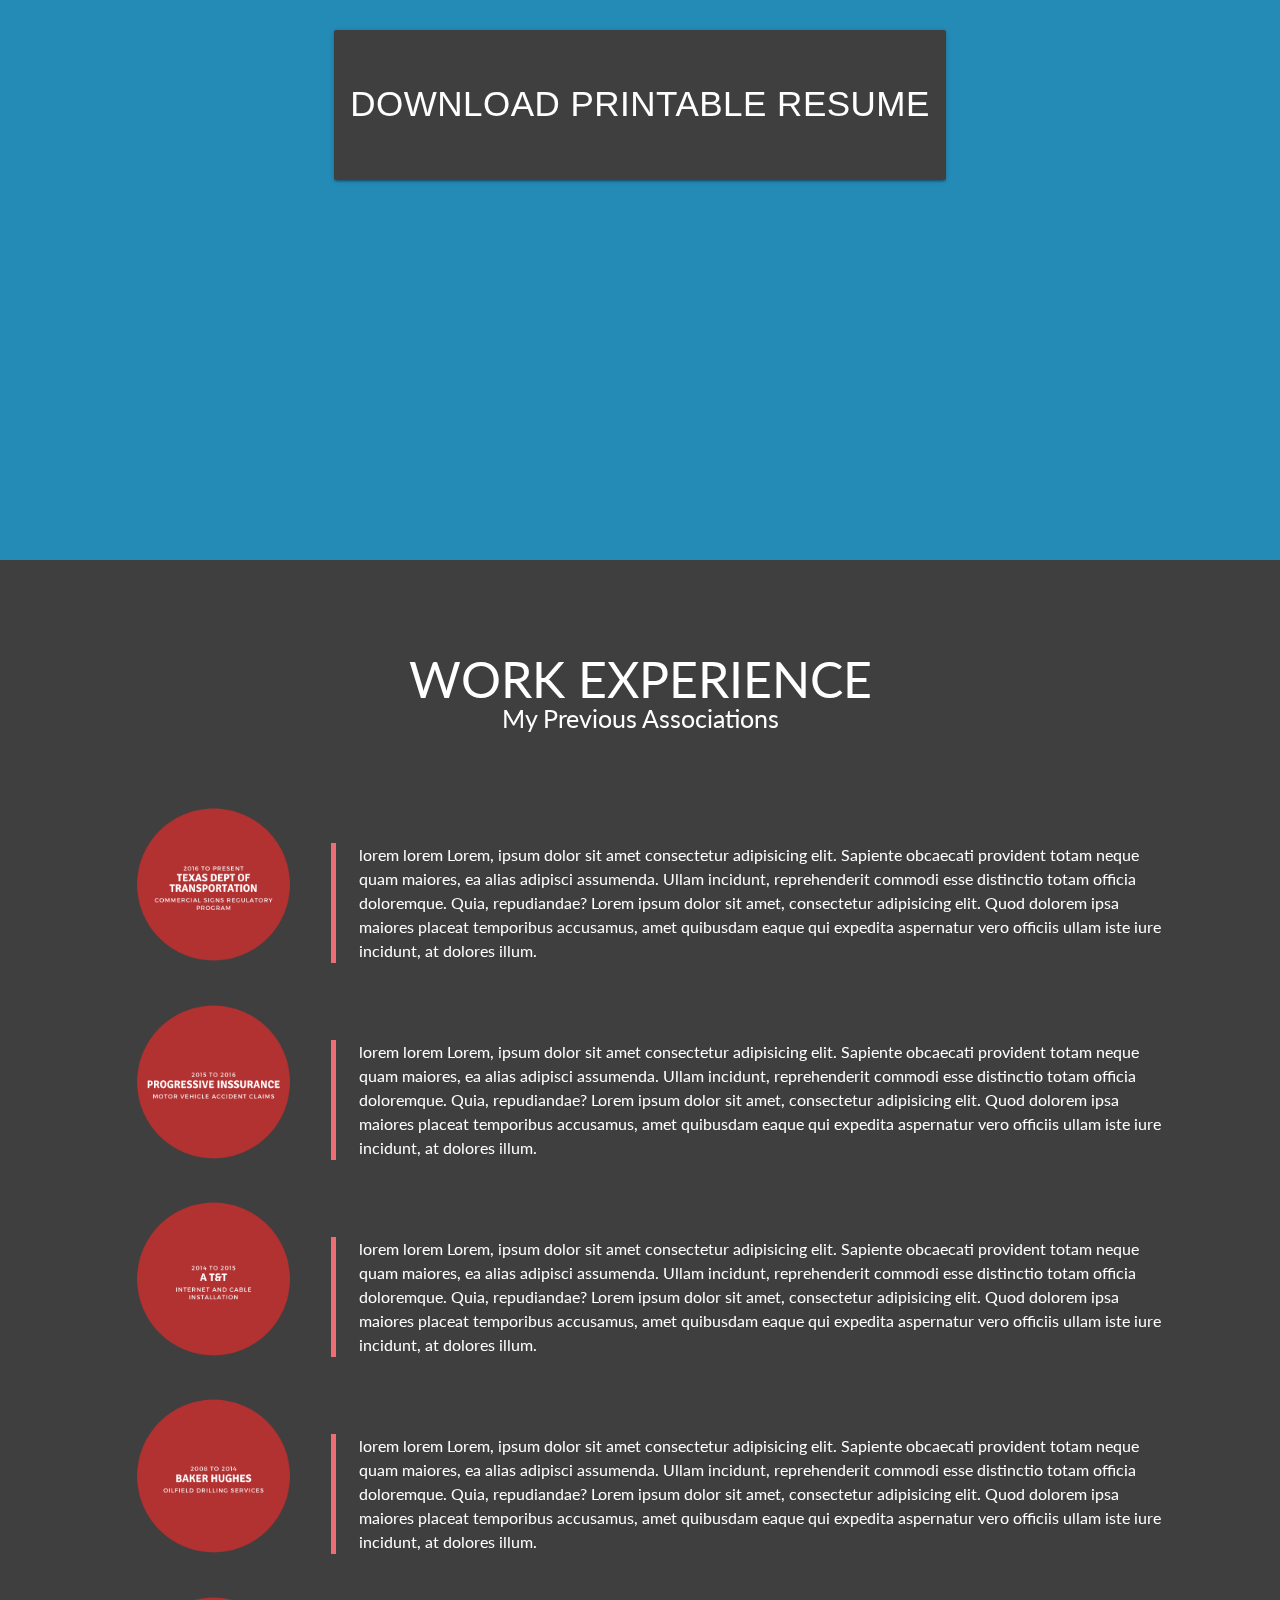
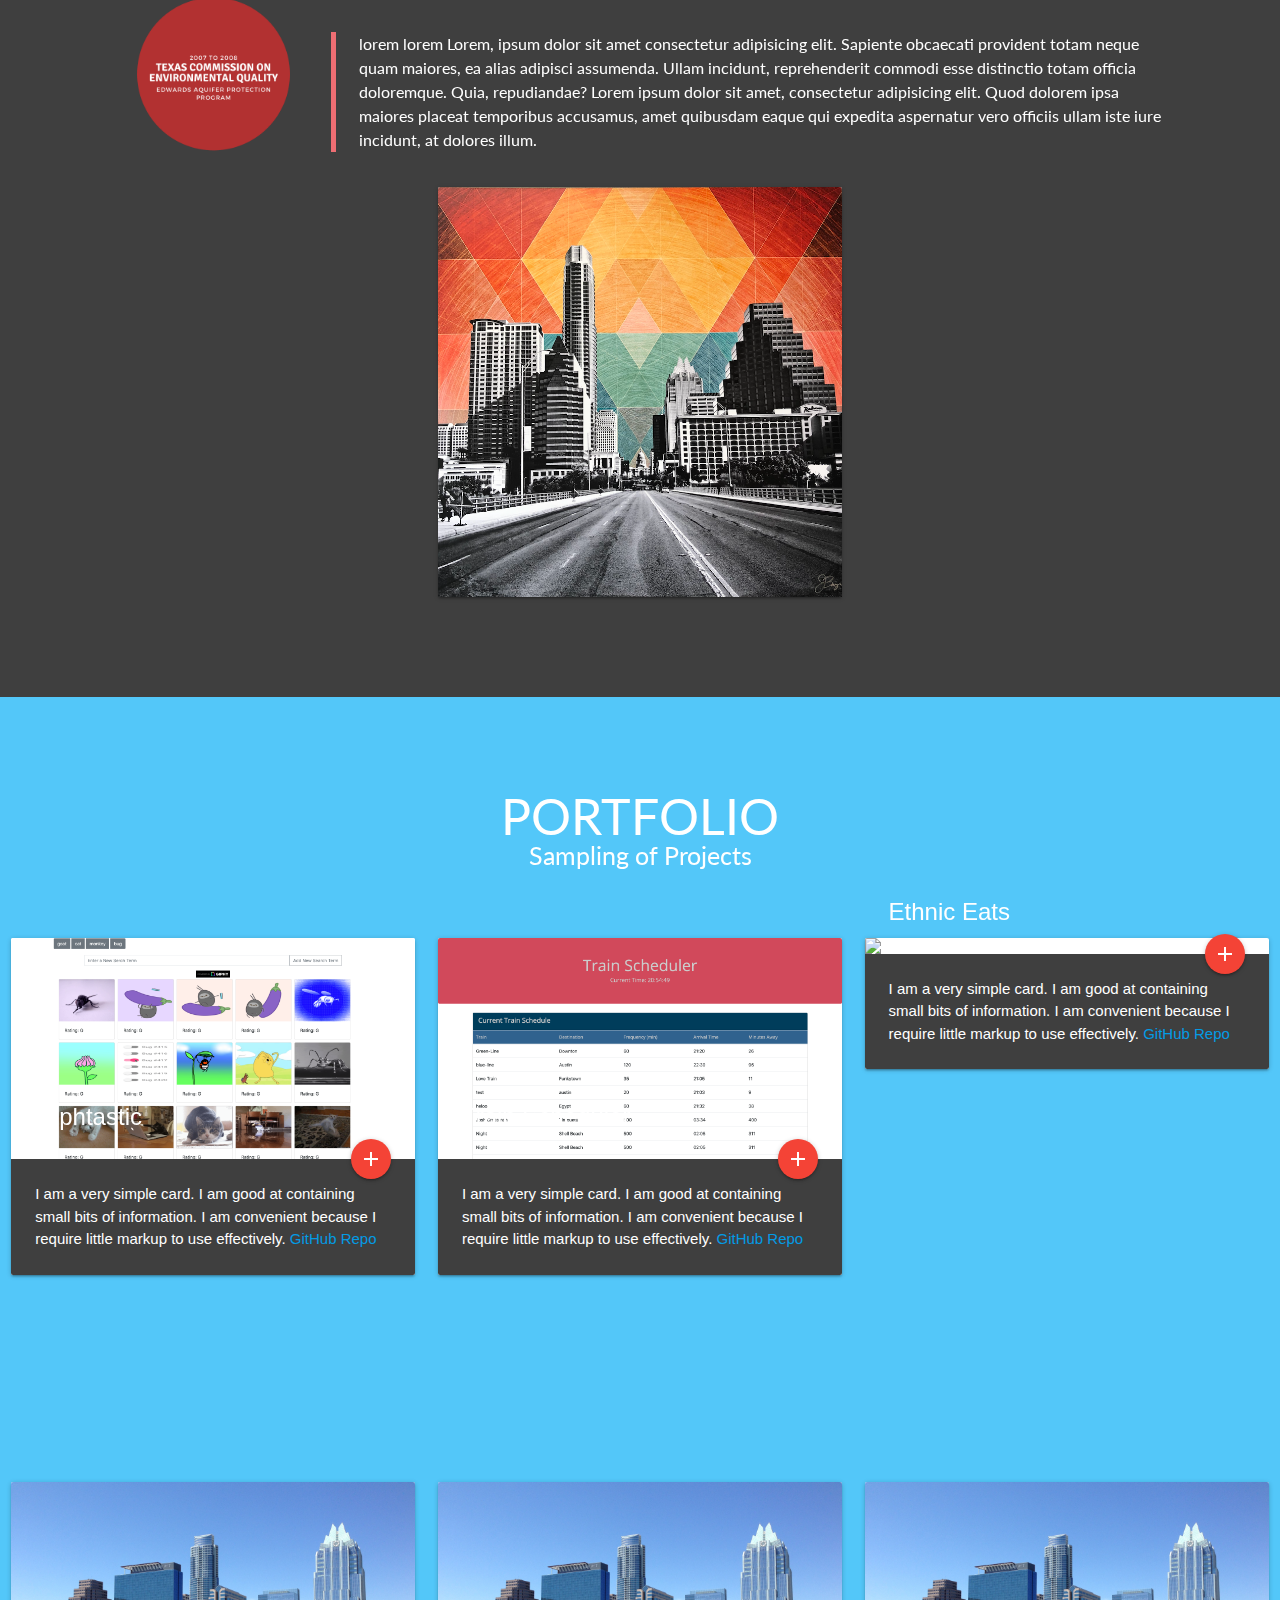
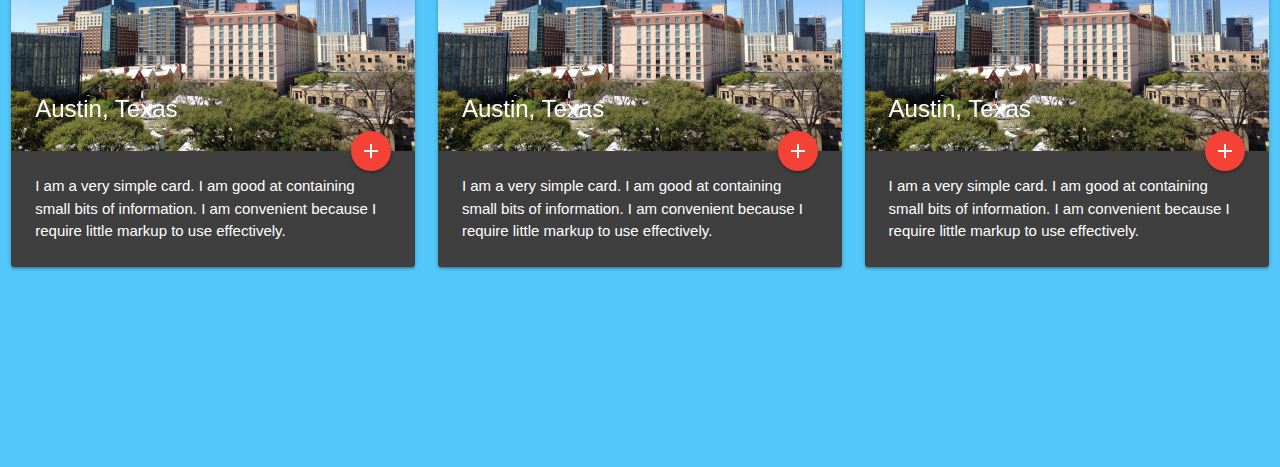
==== commit 90a4cc81: "style changes" ====
--- a/index.html
+++ b/index.html
@@ -32,7 +32,7 @@
   <nav class="navbar is-fixed-bottom" role="navigation" aria-label="main navigation">
     <div class="navbar-brand">
       <a class="navbar-item" href="#home">
-        <img src="./assets/images/Josh grossman.png">
+        <img id="logo-nav" src="./assets/images/Josh grossman.png">
       </a>
 
       <a role="button" class="navbar-burger burger" aria-label="menu" aria-expanded="false"
--- a/assets/css/style.css
+++ b/assets/css/style.css
@@ -13,7 +13,7 @@
  }
 
  .navbar-item img{
-     max-height: 5rem;
+     max-height: 4rem;
      line-height: 6;
  }
 
@@ -39,7 +39,7 @@
  }
  .experience-blockquote{
     font-family: 'Lato', sans-serif;
-    font-size: 12px;
+    font-size: 16px;
     color: white;
     margin-top: 50px;
  }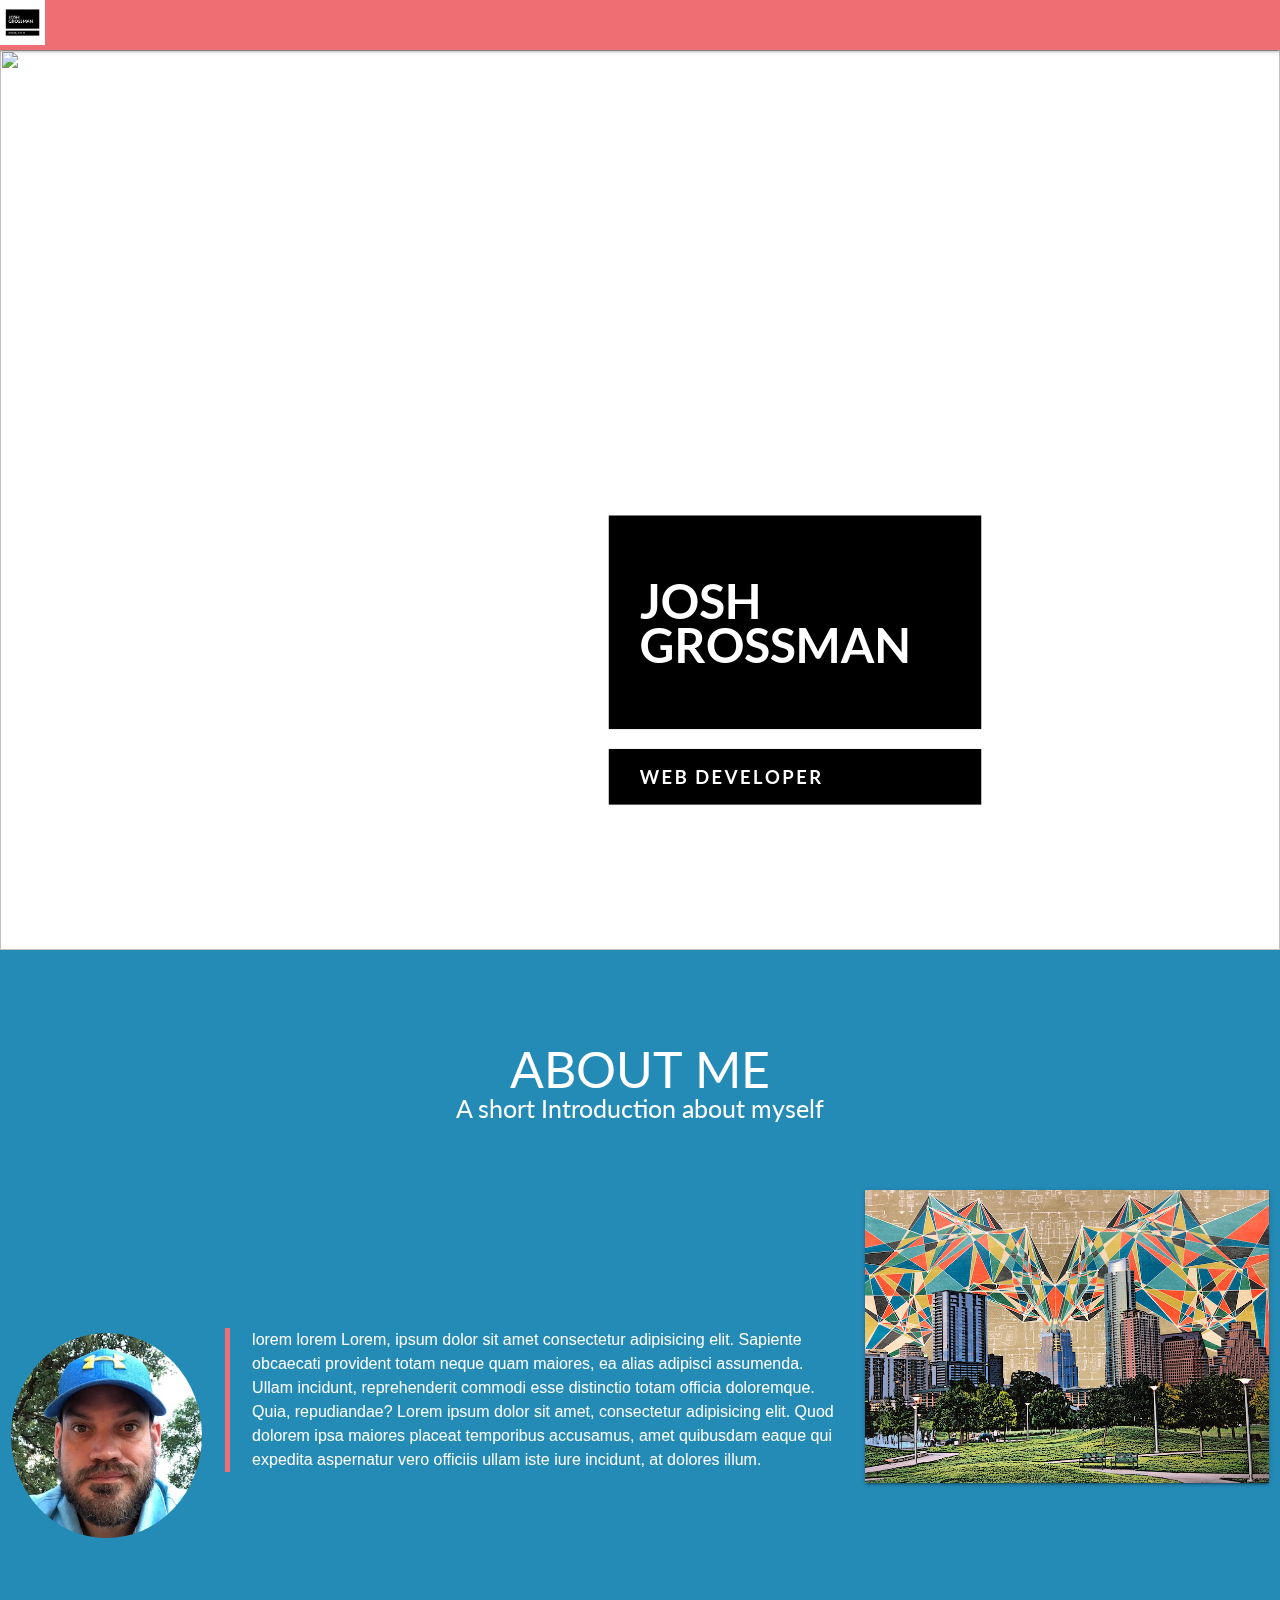
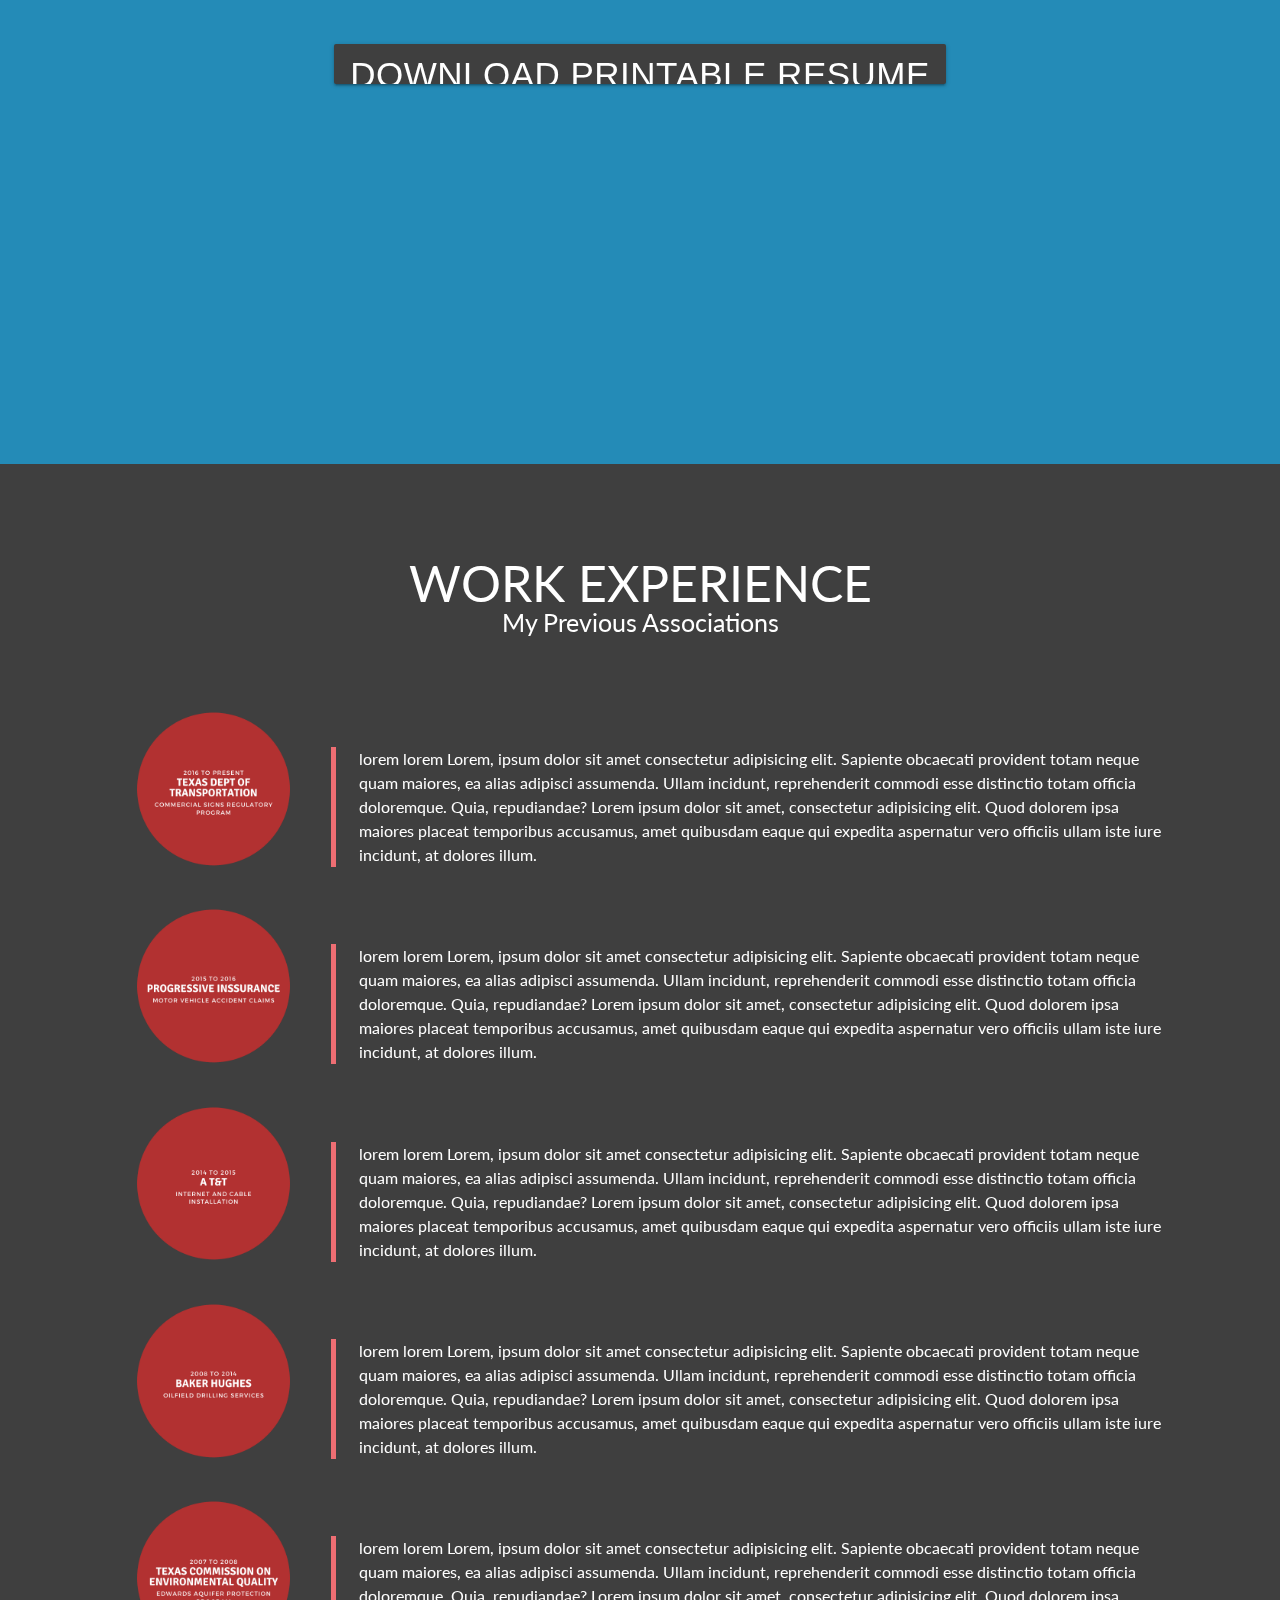
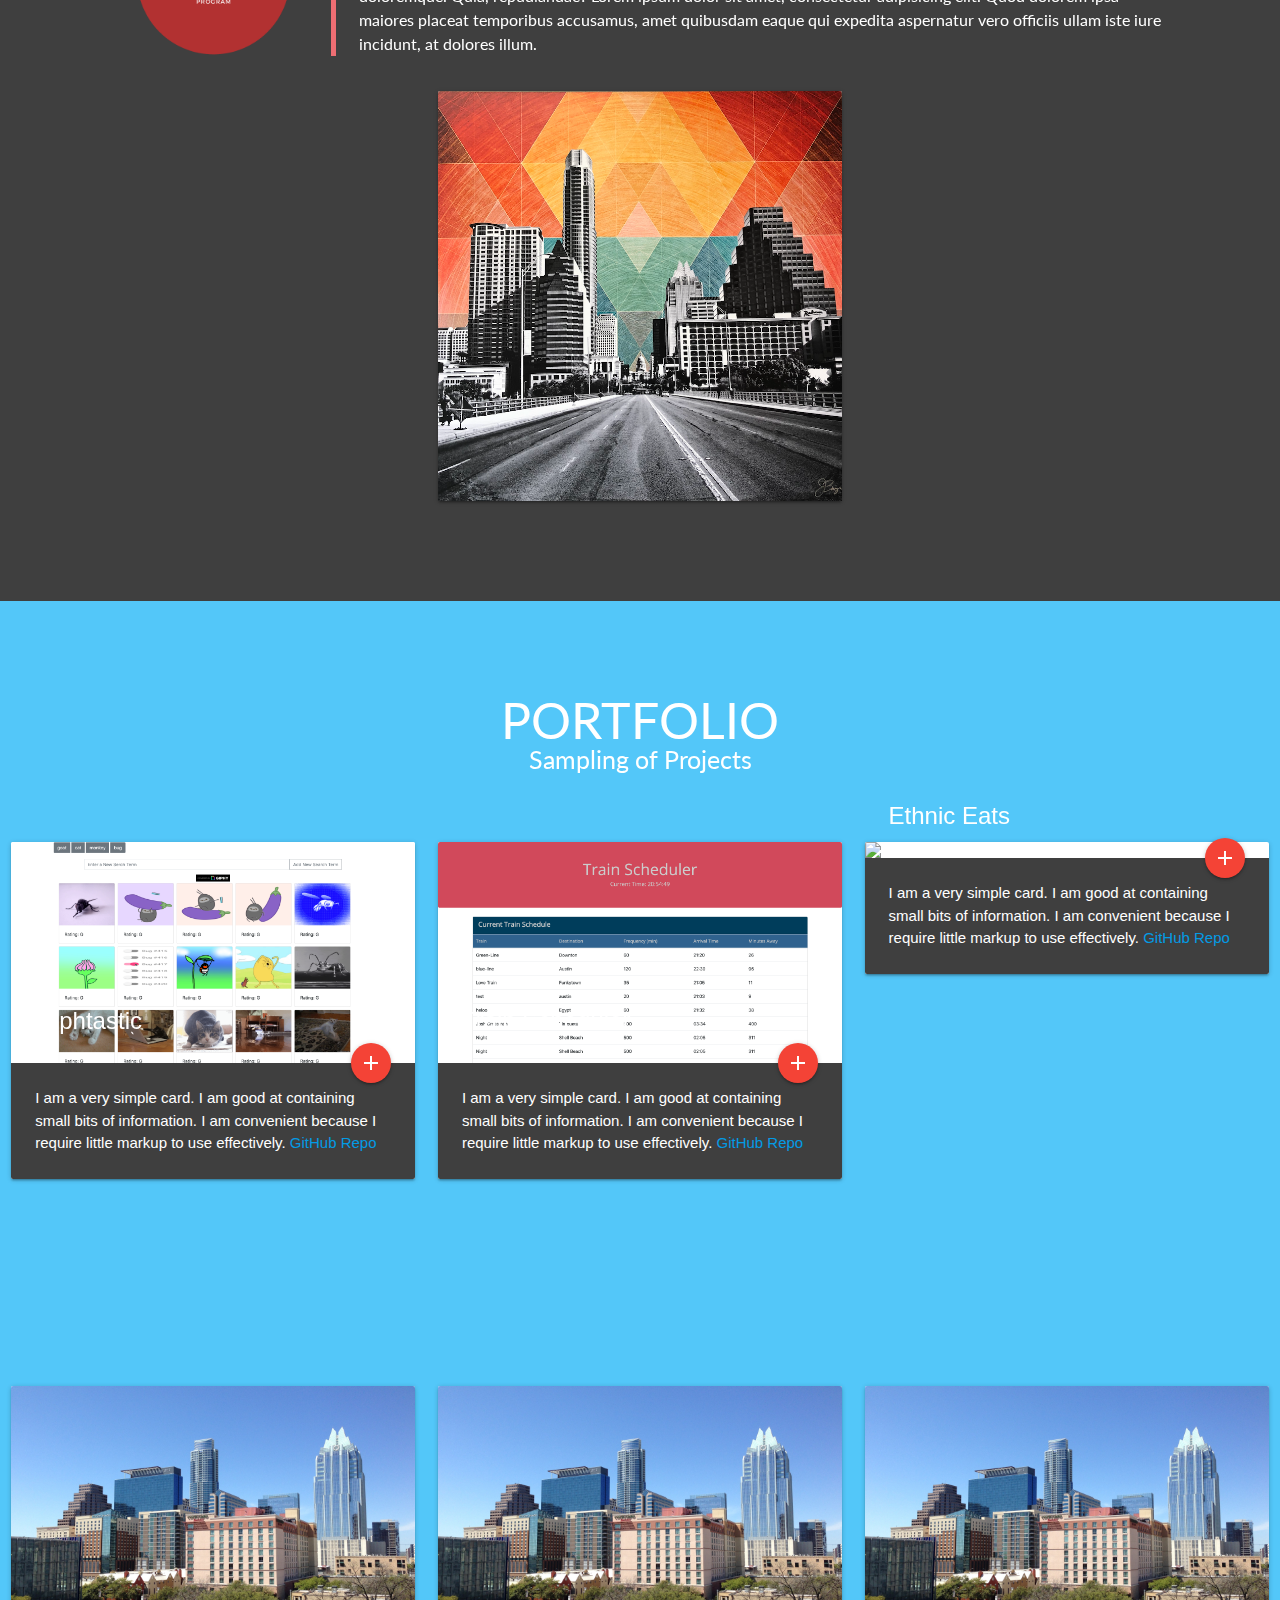
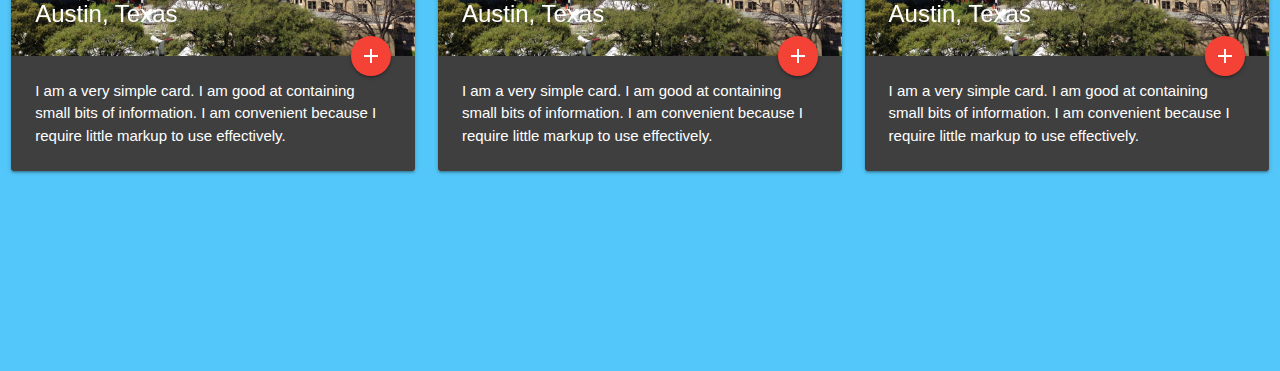
==== commit cdb54e83: "additional styling" ====
--- a/index.html
+++ b/index.html
@@ -107,13 +107,13 @@
   </div>
   <div class="row" style="background-color: #248BB7">
     <div align="center" class="col s12 m2">
-      <img src="./assets/images/IMG_16042.jpg" alt="" class="circle responsive-img" style="margin-top:450px;">
+      <img src="./assets/images/IMG_16042.jpg" alt="" class="circle responsive-img" style="margin-top:150px;">
       <!-- notice the "circle" class -->
     </div>
     <div class="col s12 m6">
       <br><br>
 
-      <blockquote style=" font-family: 'Pontano Sans', sans-serif;font-size: 45px;color: white;margin-top:400px;">
+      <blockquote style=" font-family: 'Pontano Sans', sans-serif;font-size: 16px;color: white;margin-top:100px;">
 
         lorem lorem Lorem, ipsum dolor sit amet consectetur adipisicing elit.
         Sapiente obcaecati provident totam neque quam maiores, ea alias adipisci assumenda.
@@ -132,9 +132,9 @@
     </div>
   </div>
   <div class="row" style="background-color: #248BB7;" id="download-resume">
-    <div class="col s12 m12 center-align" style="margin-top: 300px">
+    <div class="col s12 m12 center-align" style="margin-top: 100px">
       <a class="waves-effect waves-light btn"
-        style="height:150px;font-family:'Pontano Sans', sans-serif; font-size:35px; margin-bottom:380px;background-color:#3f3f3f;line-height:38px;font-display: center;padding-top:55px;"
+        style="height:40px;font-family:'Pontano Sans', sans-serif; font-size:35px; margin-bottom:380px;background-color:#3f3f3f;line-height:32px;font-display: center;padding-top:15px;"
         href="./assets/images/resume.pdf" target="_blank"><strong> Download Printable Resume</strong></a>
     </div>
   </div>
--- a/assets/css/style.css
+++ b/assets/css/style.css
@@ -13,8 +13,8 @@
  }
 
  .navbar-item img{
-     max-height: 4rem;
-     line-height: 6;
+     max-height: 3rem;
+     line-height: 5;
  }
 
  .row{
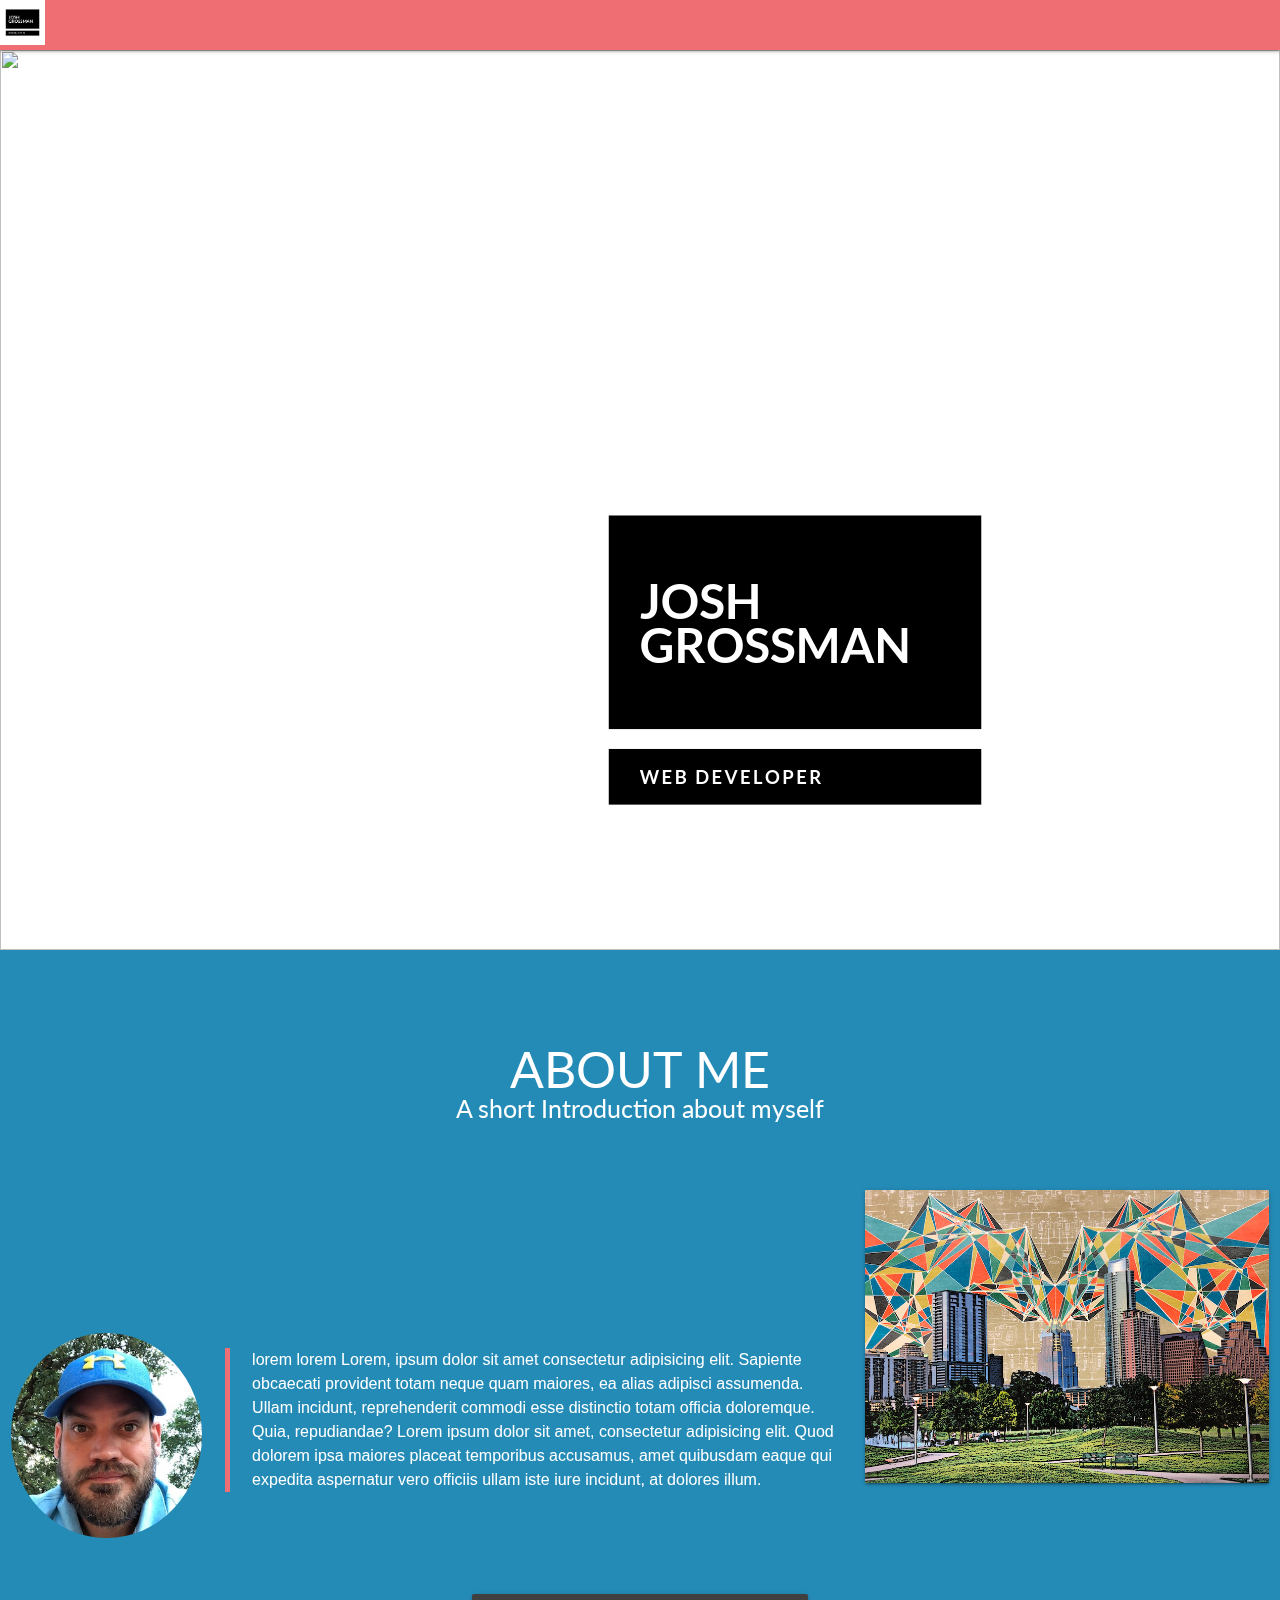
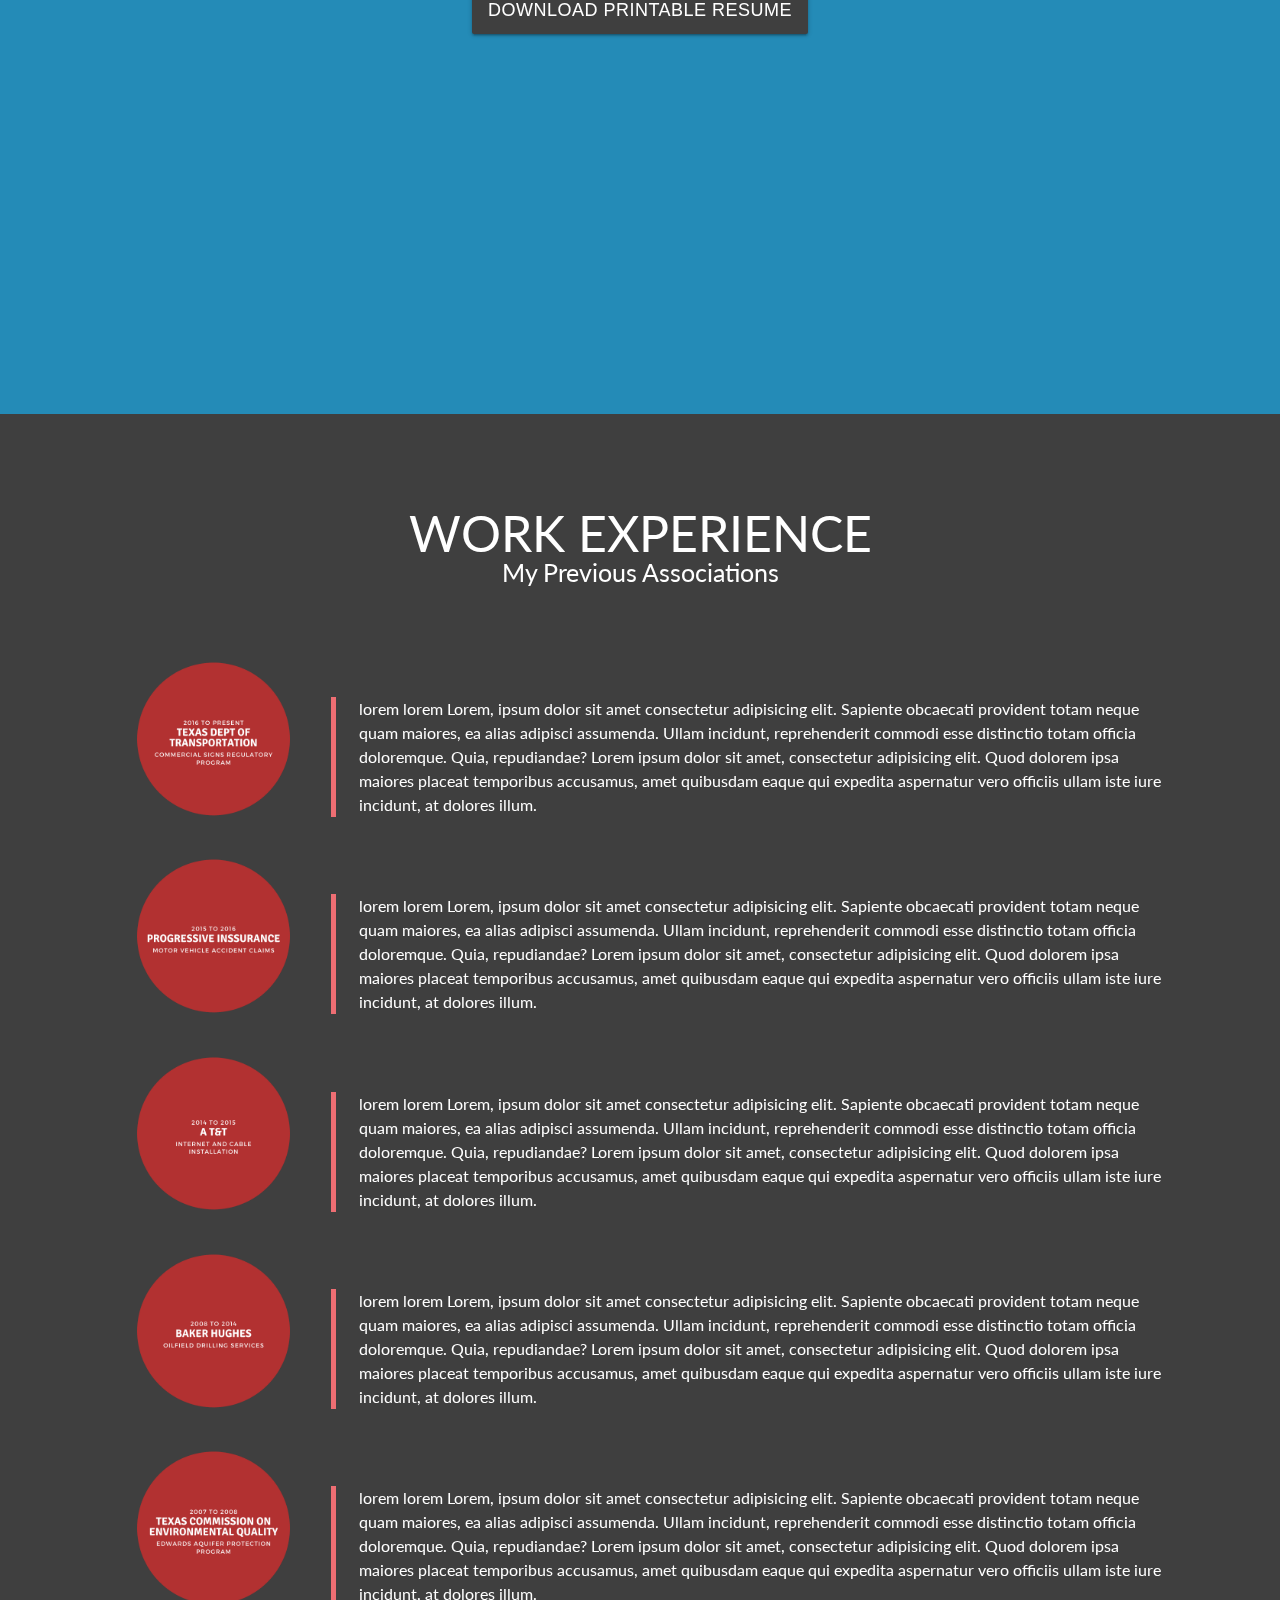
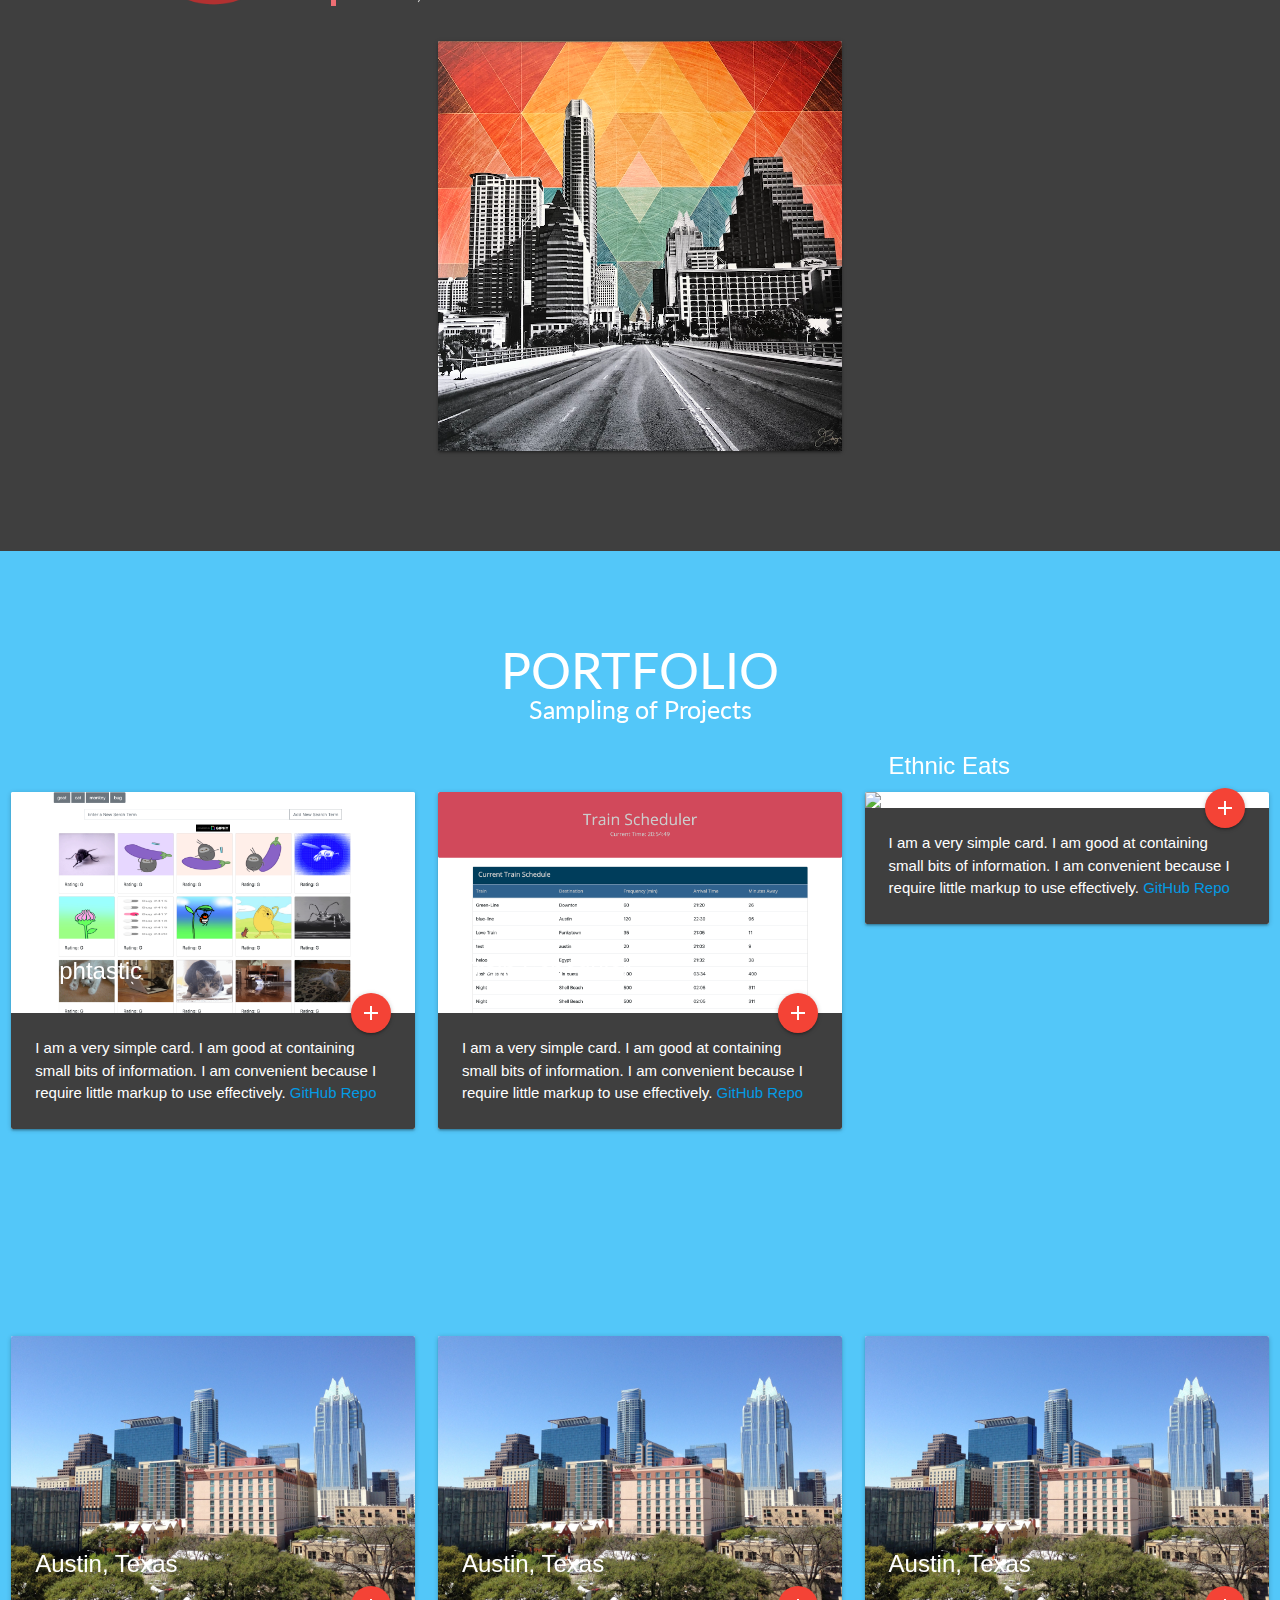
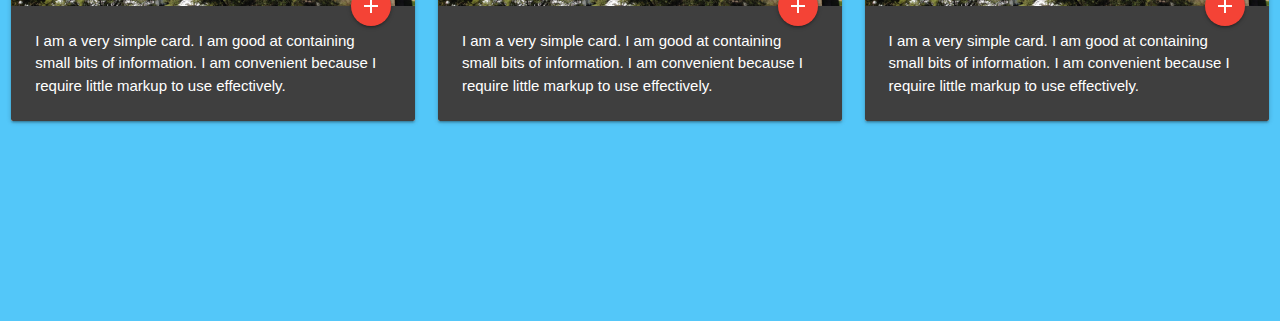
==== commit 17e60bcf: "styling" ====
--- a/index.html
+++ b/index.html
@@ -113,7 +113,7 @@
     <div class="col s12 m6">
       <br><br>
 
-      <blockquote style=" font-family: 'Pontano Sans', sans-serif;font-size: 16px;color: white;margin-top:100px;">
+      <blockquote style=" font-family: 'Pontano Sans', sans-serif;font-size: 16px;color: white;margin-top:120px;">
 
         lorem lorem Lorem, ipsum dolor sit amet consectetur adipisicing elit.
         Sapiente obcaecati provident totam neque quam maiores, ea alias adipisci assumenda.
@@ -132,9 +132,9 @@
     </div>
   </div>
   <div class="row" style="background-color: #248BB7;" id="download-resume">
-    <div class="col s12 m12 center-align" style="margin-top: 100px">
+    <div class="col s12 m12 center-align" style="margin-top: 50px">
       <a class="waves-effect waves-light btn"
-        style="height:40px;font-family:'Pontano Sans', sans-serif; font-size:35px; margin-bottom:380px;background-color:#3f3f3f;line-height:32px;font-display: center;padding-top:15px;"
+        style="height:40px;font-family:'Pontano Sans', sans-serif; font-size:18px; margin-bottom:380px;background-color:#3f3f3f;line-height:32px;font-display: center;"
         href="./assets/images/resume.pdf" target="_blank"><strong> Download Printable Resume</strong></a>
     </div>
   </div>
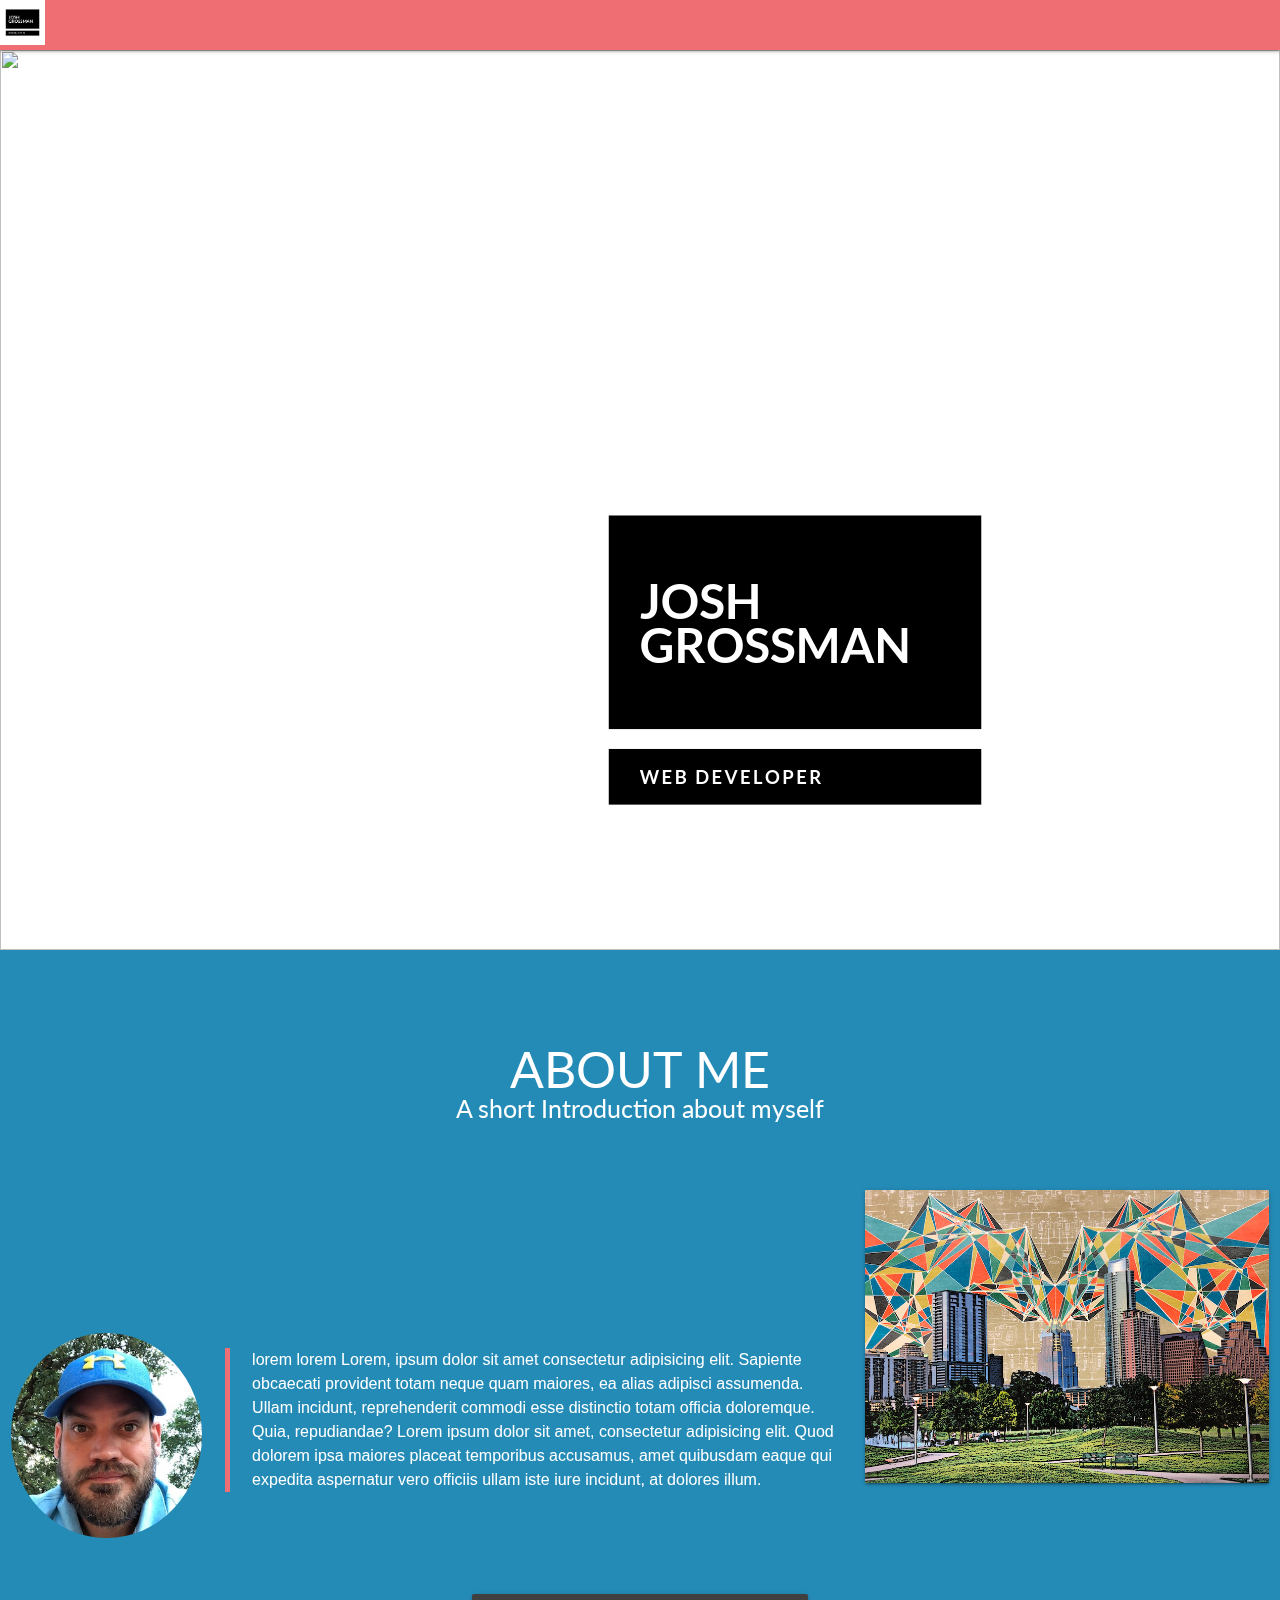
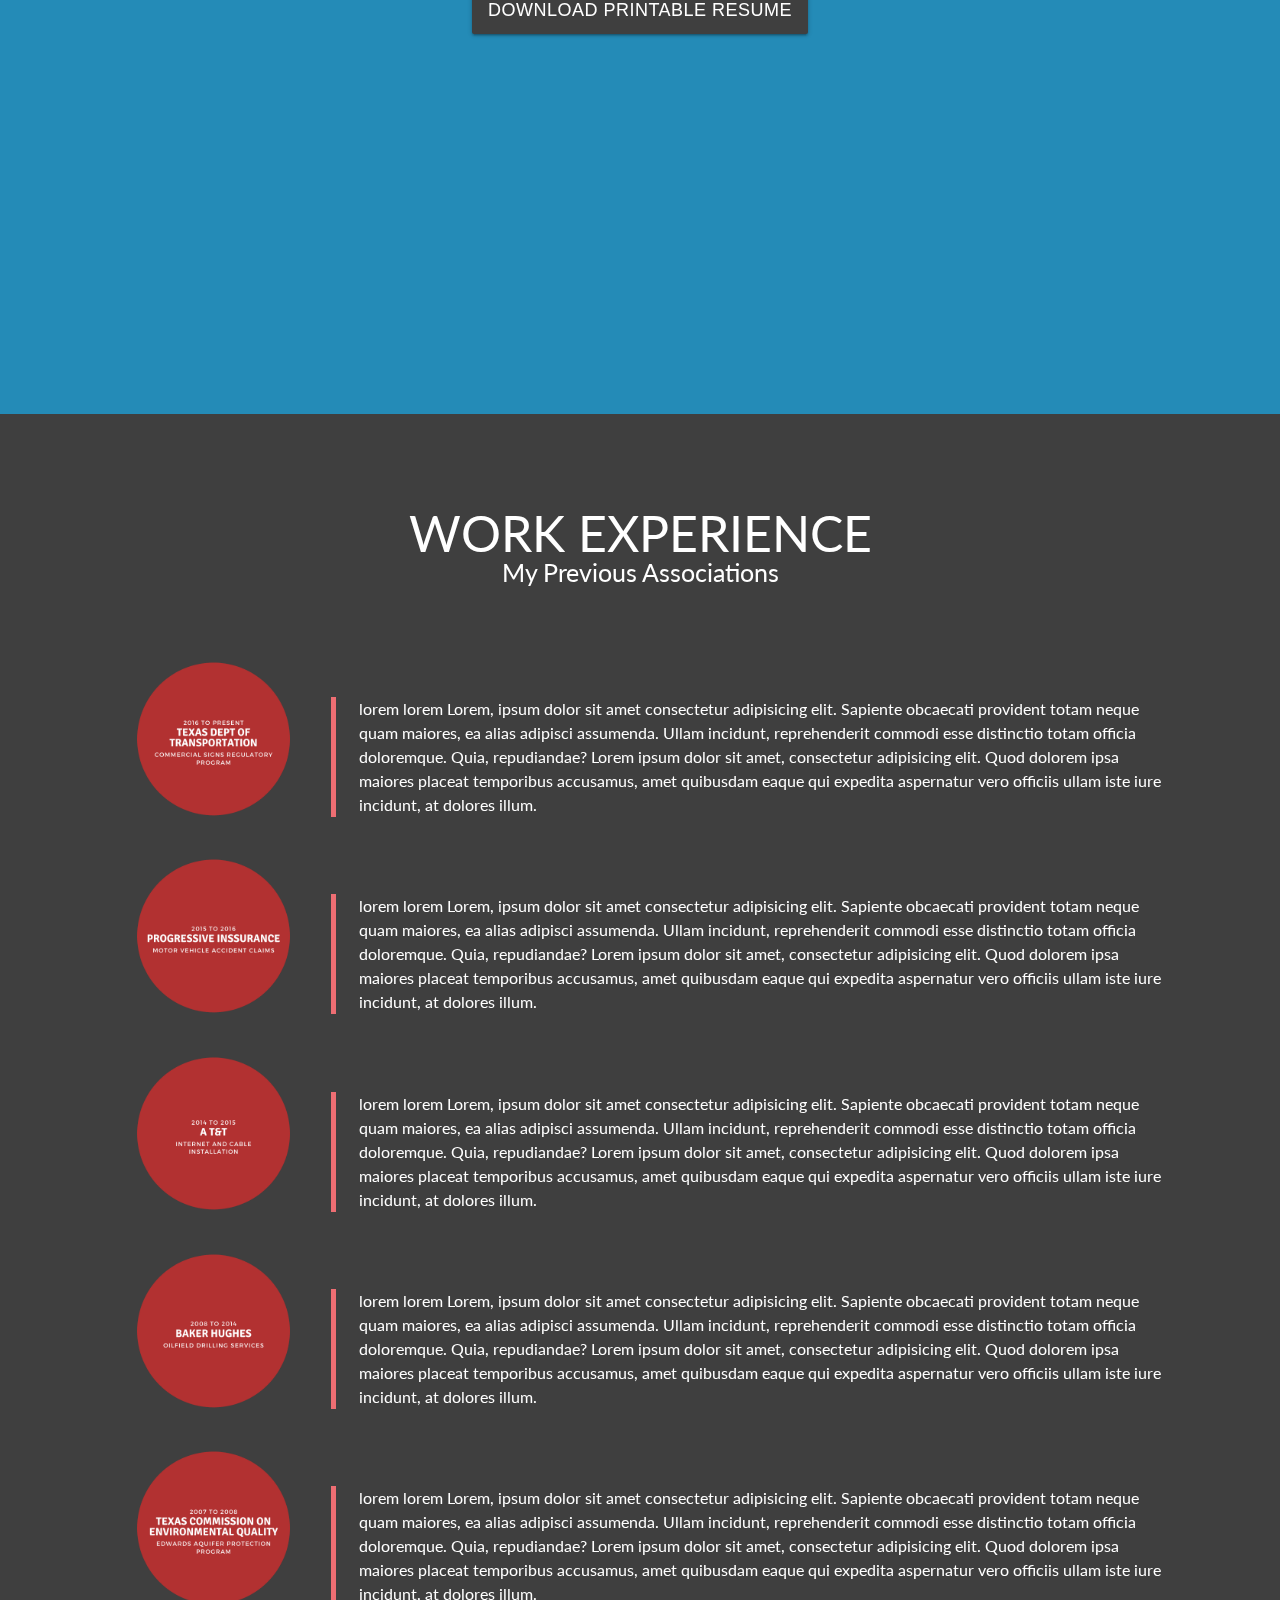
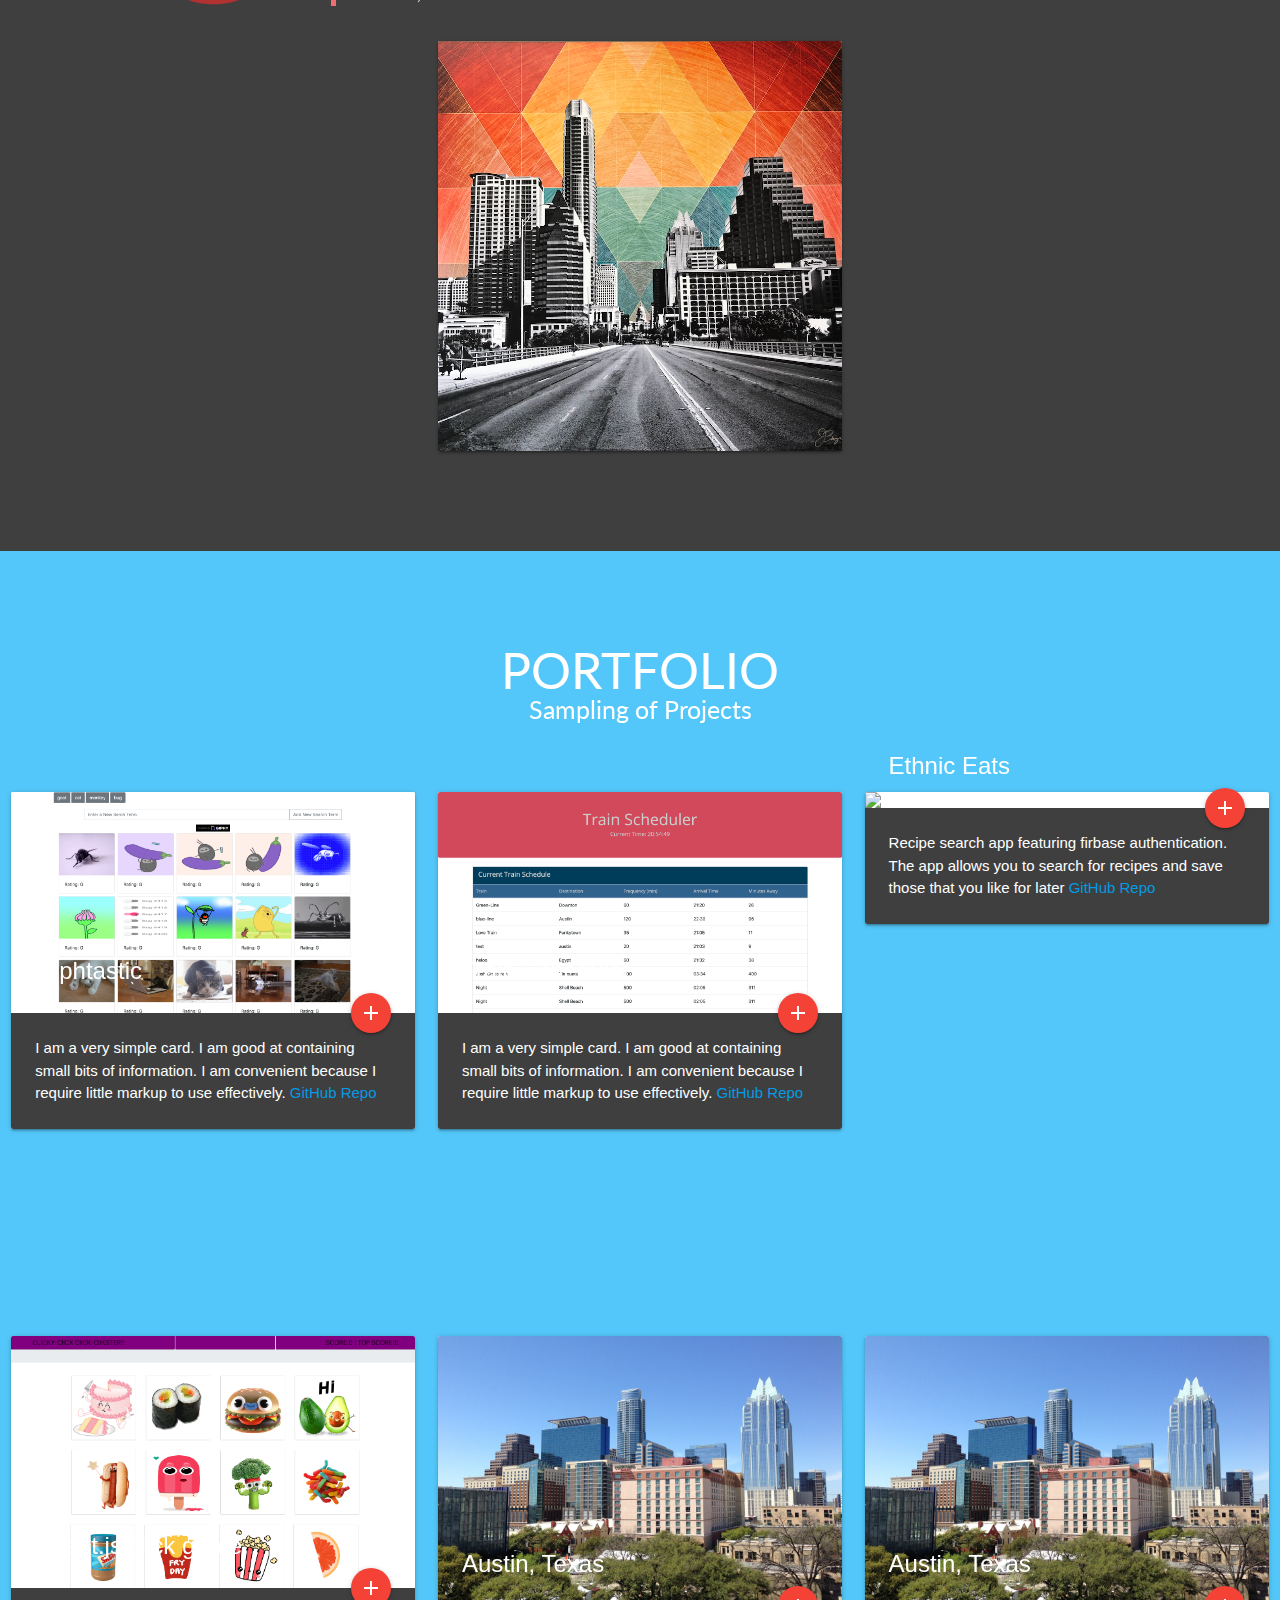
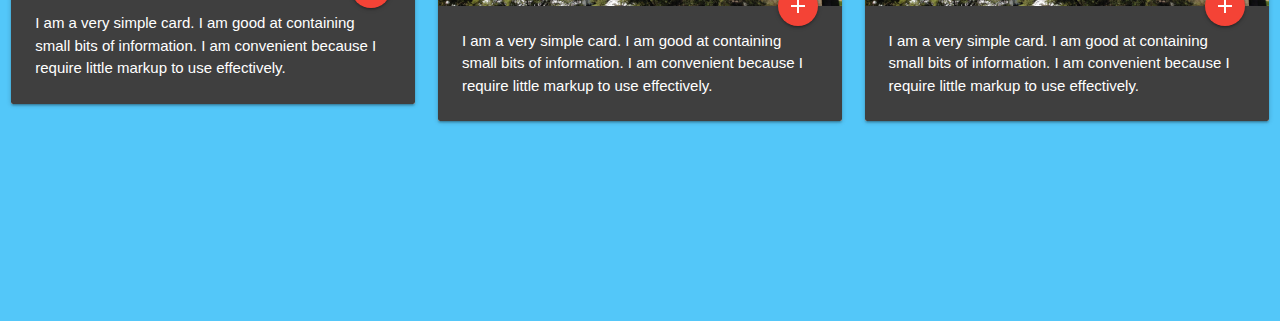
==== commit 11315e10: "update" ====
--- a/index.html
+++ b/index.html
@@ -27,9 +27,9 @@
 
 </head>
 
-<body class="has-navbar-fixed-bottom" id="home">
-
-  <nav class="navbar is-fixed-bottom" role="navigation" aria-label="main navigation">
+<body class="has-navbar-fixed-top" id="home">
+
+  <nav class="navbar is-fixed-top" role="navigation" aria-label="main navigation">
     <div class="navbar-brand">
       <a class="navbar-item" href="#home">
         <img id="logo-nav" src="./assets/images/Josh grossman.png">
@@ -88,7 +88,7 @@
     <div class="row">
       <div class="col m5 s12"></div>
       <div class="col s12 m2" style="margin-top: 40vh;" align="center">
-        <img src="./assets/images/Josh grossman.png">
+        <img id="main-logo" src="./assets/images/Josh grossman.png">
       </div>
       <div class="col m5 s12"></div>
 
@@ -318,8 +318,7 @@
               <a class="btn-floating halfway-fab waves-effect waves-light red"><i class="material-icons">add</i></a>
             </div>
             <div class="card-content" style="margin-bottom:200px;background-color: #3f3f3f;color:white;">
-              <p>I am a very simple card. I am good at containing small bits of information. I am convenient because I
-                require little markup to use effectively.<a href="https://github.com/joshGrossman03/Project_1.git" target="_blank"> GitHub Repo</a></p>
+              <p>Recipe search app featuring firbase authentication. The app allows you to search for recipes and save  those that you like for later<a href="https://github.com/joshGrossman03/Project_1.git" target="_blank"> GitHub Repo</a></p>
             </div>
           </div>
         </div>
@@ -328,8 +327,8 @@
       <div class="col xs12 s12 m4">
         <div class="card">
           <div class="card-image">
-            <img src="./assets/images/austin-skyline.jpg">
-            <span class="card-title">Austin, Texas</span>
+            <img src="./assets/images/ClickyGame.png">
+            <span class="card-title">React.js click game</span>
             <a class="btn-floating halfway-fab waves-effect waves-light red"><i class="material-icons">add</i></a>
           </div>
           <div class="card-content" style="margin-bottom:200px;background-color: #3f3f3f;color:white;">
--- a/assets/css/style.css
+++ b/assets/css/style.css
@@ -1,3 +1,10 @@
+
+@media only screen and (max-width: 768px) {
+    #main-logo {
+      height:100px;
+    }
+  }
+
 
 
 #parallax-bgd{
